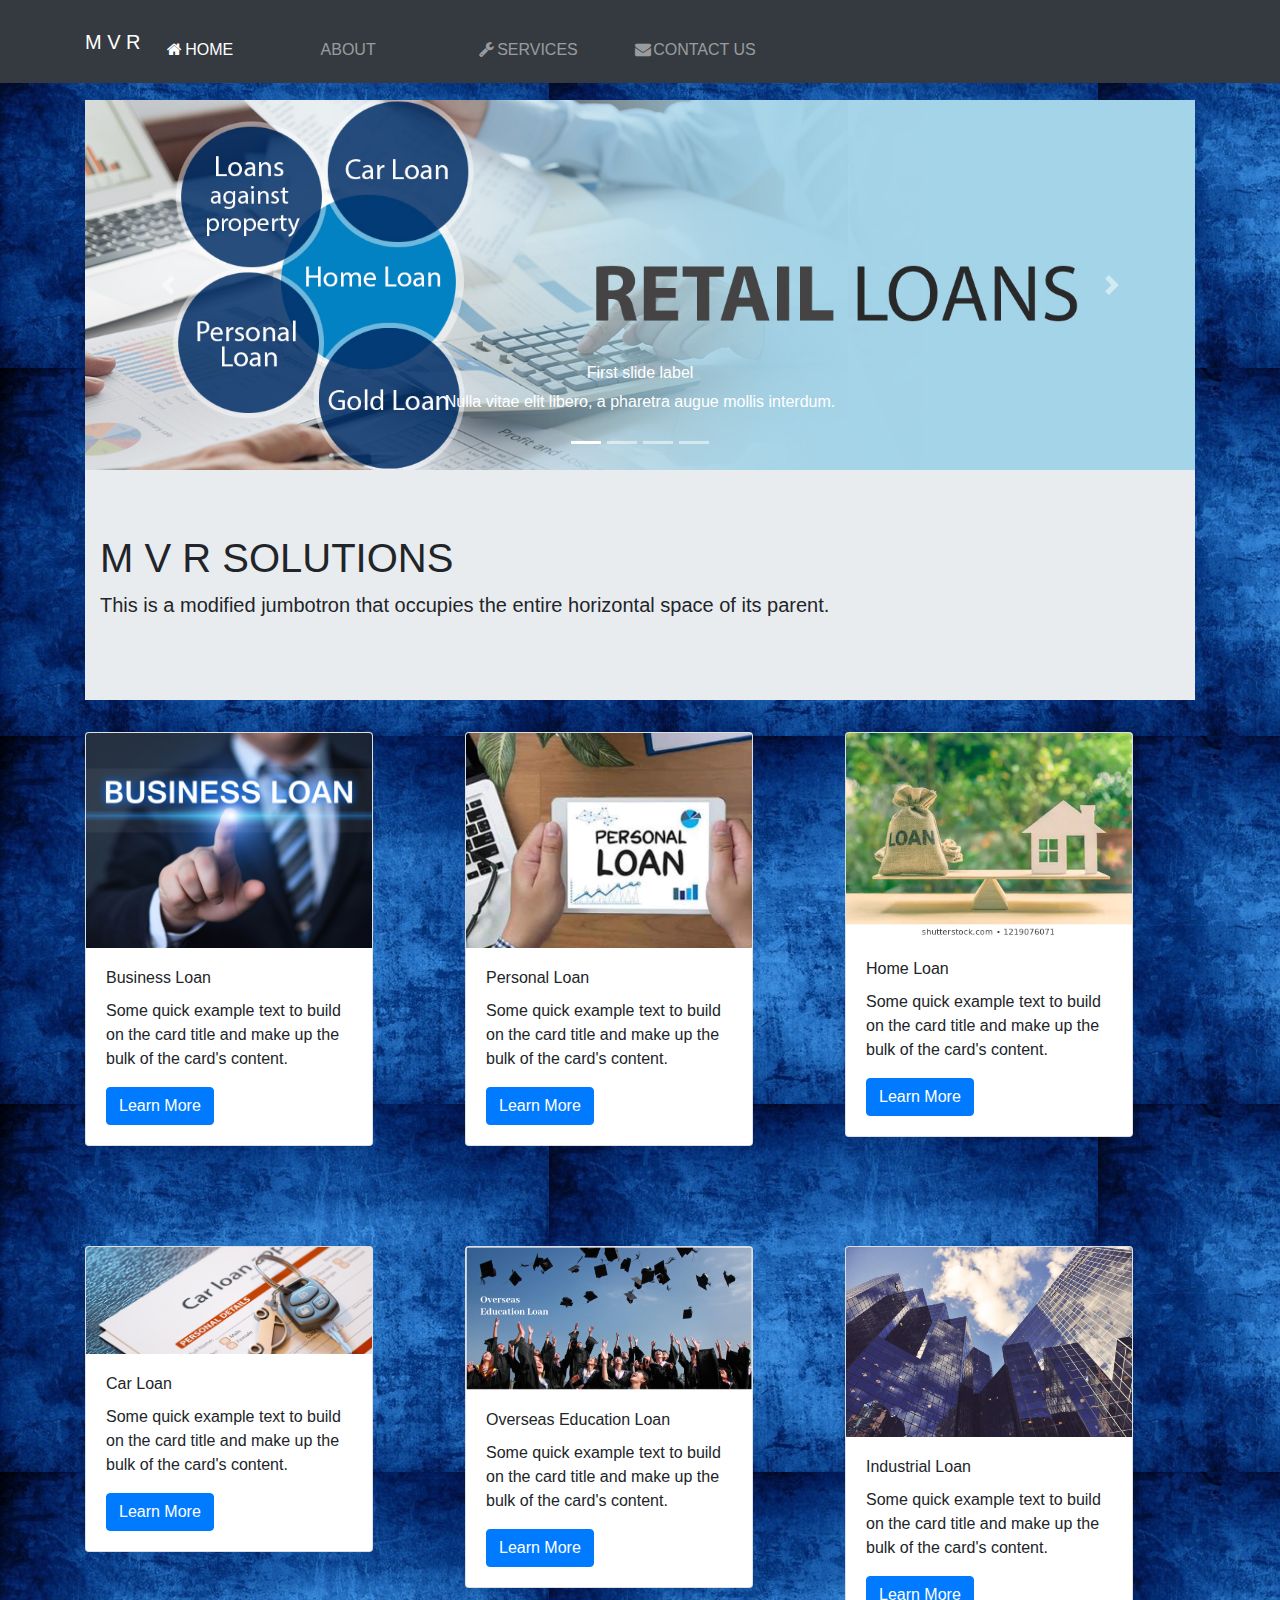
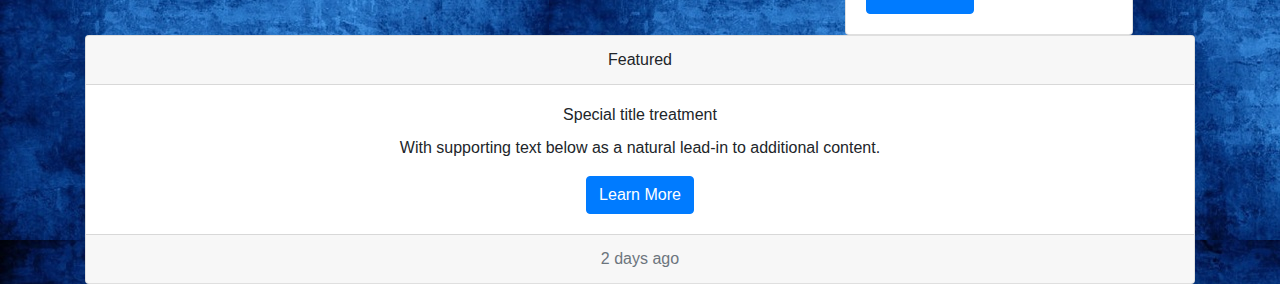
==== index.html @ 113c8295 "v2" ====
<!doctype html>
<html lang="en">
  <head>
    <!-- Required meta tags -->
    <meta charset="utf-8">
    <meta name="viewport" content="width=device-width, initial-scale=1, shrink-to-fit=no">

    <!-- Bootstrap CSS -->
    <link rel="stylesheet" type="text/css" href="./css/bootstrap.min.css">
    <link rel="stylesheet" href="https://cdnjs.cloudflare.com/ajax/libs/font-awesome/4.7.0/css/font-awesome.min.css">
    
    <title>::LOANS::</title>
    <style>
      body {
        padding-top: 100px;
        background-image: url(./images/background.jpg);
      
      }
      .n1 {
        padding-right: 70px;
        padding-left: 70px;
      }
    </style>
  </head>
  <body>
    <!-- Navigation bar code-->
    <nav class="navbar fixed-top navbar-expand-lg navbar-dark bg-dark">
      <div class="container">
        <a class="navbar-brand" href="index.html">M V R</a></a>
        <button class="navbar-toggler" type="button" data-toggle="collapse" data-target="#navbarSupportedContent" aria-controls="navbarSupportedContent" aria-expanded="false" aria-label="Toggle navigation">
          <span class="navbar-toggler-icon"></span>
        </button>
      
        <div class="collapse navbar-collapse" id="navbarSupportedContent">
          <ul class="navbar-nav mr-auto">
            <li class="nav-item active">
              <a class="nav-link n1" href="index.html"><span class="n1"></span><h6><i class="fa fa-fw fa-home"></i>HOME</h6></a>
            </li>
            <li class="nav-item">
              <a class="nav-link n1" href="./pages/about.html"><span class="n1"></span><h6>ABOUT</h6> </a>
            </li>
                <li class="nav-item dropdown">
              <a class="nav-link" href="#" id="navbarDropdown" role="button" data-toggle="dropdown" aria-haspopup="true" aria-expanded="false">
                <span class="n1"></span><h6> <i class="fa fa-fw fa-wrench"></i>SERVICES</h6>
              </a>
              <div class="dropdown-menu" aria-labelledby="navbarDropdown">
                <a class="dropdown-item" href="./pages/home.html">HOME LOANS</a>
                <a class="dropdown-item" href="./pages/mortigage.html">MORTGAGE LOANS</a>
                <a class="dropdown-item" href="./pages/car.html">CAR LOANS</a>
                <a class="dropdown-item" href="./pages/overseas.html">OVERSEAS EDUCATION LOANS</a>
                <a class="dropdown-item" href="./pages/business.html">BUSINESS LOANS</a>
                <a class="dropdown-item" href="./pages/personal.html">PERSONAL LOANS</a>
                <a class="dropdown-item" href="./pages/industry.html">INDUSTRIAL FINANCE</a>
                <div class="dropdown-divider"></div>
                </div>
                
            </li>
            <li class="nav-item">
                <a class="nav-link n1" href="./pages/contact.html"><span class="n1"></span><h6><i class="fa fa-fw fa-envelope"></i>CONTACT US</h6></a>
              </li>
            <!-- <li class="nav-item">
              <a class="nav-link disabled" href="#">Disabled</a>
            </li> -->
          </ul>
          <!--<ul class="navbar-nav" hidden>
            <li class="nav-item">
                <a class="nav-link" href="#">Login </a>
              </li>
              <li class="nav-item">
                  <a class="nav-link" href="#">Register </a>
                </li>
          </ul> -->
        </div>
       </div>
      </nav>
      <!-- Page Body-->
      <div class="container">
        <div class="row">
          <div class="col-lg-12">
            <div id="carouselExampleCaptions" class="carousel slide" data-ride="carousel">
              <ol class="carousel-indicators">
                <li data-target="#carouselExampleCaptions" data-slide-to="0" class="active"></li>
                <li data-target="#carouselExampleCaptions" data-slide-to="1"></li>
                <li data-target="#carouselExampleCaptions" data-slide-to="2"></li>
                <li data-target="#carouselExampleCaptions" data-slide-to="3"></li>
              </ol>
              <div class="carousel-inner">
                <div class="carousel-item active">
                  <img src="./images/7.jpg" class="d-block w-100 h-20" alt="...">
                  <div class="carousel-caption d-none d-md-block">
                    <h6>First slide label</h6>
                    <p>Nulla vitae elit libero, a pharetra augue mollis interdum.</p>
                  </div>
                </div>
                <div class="carousel-item">
                  <img src="./images/4.jpg" class="d-block w-100 h-20" alt="...">
                  <div class="carousel-caption d-none d-md-block">
                    <h6>Second slide label</h6>
                    <p>Lorem ipsum dolor sit amet, consectetur adipiscing elit.</p>
                  </div>
                </div>
                <div class="carousel-item">
                  <img src="./images/6.jpg" class="d-block w-100 h-20" alt="...">
                  <div class="carousel-caption d-none d-md-block">
                    <h6>Third slide label</h6>
                    <p>Praesent commodo cursus magna, vel scelerisque nisl consectetur.</p>
                  </div>
                </div>
                <div class="carousel-item">
                  <img src="./images/5.jpg" class="d-block w-100 h-20" alt="...">
                  <div class="carousel-caption d-none d-md-block">
                    <h6>Fourth slide label</h6>
                    <p>Praesent commodo cursus magna, vel scelerisque nisl consectetur.</p>
                  </div>
                </div>
              </div>
              <a class="carousel-control-prev" href="#carouselExampleCaptions" role="button" data-slide="prev">
                <span class="carousel-control-prev-icon" aria-hidden="true"></span>
                <span class="sr-only">Previous</span>
              </a>
              <a class="carousel-control-next" href="#carouselExampleCaptions" role="button" data-slide="next">
                <span class="carousel-control-next-icon" aria-hidden="true"></span>
                <span class="sr-only">Next</span>
              </a>
            </div>
          </div>
        </div>
          <div class="row">
            <div class="col-lg-12 col-sm-12">
              <div class="jumbotron jumbotron-fluid">
                <div class="container">
                  <h1 class="display-5">M V R SOLUTIONS</h1>
                  <p class="lead">This is a modified jumbotron that occupies the entire horizontal space of its parent.</p>
                </div>
              </div>
            </div>
          </div>
          <div class="row" style="padding-bottom: 100px;">
            <div class="col-lg-4 col-sm-1">
              <div class="card" style="width: 18rem;">
                <div class="thumbnail">
                <img src="./images/business-loan.jpg" class="card-img-top" alt="">
              </div>
                <div class="card-body">
                  <h6 class="card-title">Business Loan</h6>
                  <p class="card-text">Some quick example text to build on the card title and make up the bulk of the card's content.</p>
                  <a href="./pages/business.html" class="btn btn-primary">Learn More</a>
                </div>
              </div>
            </div>
            <div class="col-lg-4 col-sm-1">
              <div class="card" style="width: 18rem;">
                <div class="thumbnail">
                <img src="./images/personal-loans.jpg" class="card-img-top" alt="">
              </div>
                <div class="card-body">
                  <h6 class="card-title">Personal Loan</h6>
                  <p class="card-text">Some quick example text to build on the card title and make up the bulk of the card's content.</p>
                  <a href="./pages/personal.html" class="btn btn-primary">Learn More</a>
                </div>
              </div>
            </div>
            <div class="col-lg-4 col-sm-1">
              <div class="card" style="width: 18rem;">
                <div class="thumbnail">
                <img src="./images/home-loan.jpg" class="card-img-top" alt="">
              </div>
                <div class="card-body">
                  <h6 class="card-title">Home Loan</h6>
                  <p class="card-text">Some quick example text to build on the card title and make up the bulk of the card's content.</p>
                  <a href="./pages/home.html" class="btn btn-primary">Learn More</a>
                </div>
              </div>
            </div>
          </div>
          <div class="row">
            <div class="col-lg-4 col-sm-2">
              <div class="card" style="width: 18rem;">
                <div class="thumbnail">
                  <img src="./images/car.jpg" class="card-img-top" alt="">
                </div>
                <div class="card-body">
                  <h6 class="card-title">Car Loan</h6>
                  <p class="card-text">Some quick example text to build on the card title and make up the bulk of the card's content.</p>
                  <a href="./pages/car.html" class="btn btn-primary">Learn More</a>
                </div>
              </div>
            </div>
            <div class="col-lg-4 col-sm-1">
              <div class="card" style="width: 18rem;">
                <div class="thumbnail">
                  <img src="./images/Overseas-Education-Loan.jpg" class="card-img-top" alt="">
                </div>
                <div class="card-body">
                  <h6 class="card-title">Overseas Education Loan</h6>
                  <p class="card-text">Some quick example text to build on the card title and make up the bulk of the card's content.</p>
                  <a href="./pages/overseas.html" class="btn btn-primary">Learn More</a>
                </div>
              </div>
            </div>
            <div class="col-lg-4 col-sm-1">
              <div class="card" style="width: 18rem;">
                <div class="thumbnail">
                  <img src="./images/industry.jpg" class="card-img-top" alt="">
                </div>
                <div class="card-body">
                  <h6 class="card-title">Industrial Loan</h6>
                  <p class="card-text">Some quick example text to build on the card title and make up the bulk of the card's content.</p>
                  <a href="./pages/industry.html" class="btn btn-primary">Learn More</a>
                </div>
              </div>
            </div>
          </div>
          <div class="row">
            <div class="col-lg-12">
              <div class="card text-center">
                <div class="card-header">
                  Featured
                </div>
                <div class="card-body">
                  <h6 class="card-title">Special title treatment</h6>
                  <p class="card-text">With supporting text below as a natural lead-in to additional content.</p>
                  <a href="#" class="btn btn-primary">Learn More</a>
                </div>
                <div class="card-footer text-muted">
                  2 days ago
                </div>
              </div>
            </div>
          </div>
      </div>

      <!-- Optional JavaScript -->
    <!-- jQuery first, then Popper.js, then Bootstrap JS -->
    <script src="https://code.jquery.com/jquery-3.4.1.slim.min.js" integrity="sha384-J6qa4849blE2+poT4WnyKhv5vZF5SrPo0iEjwBvKU7imGFAV0wwj1yYfoRSJoZ+n" crossorigin="anonymous"></script>
<script src="https://cdn.jsdelivr.net/npm/popper.js@1.16.0/dist/umd/popper.min.js" integrity="sha384-Q6E9RHvbIyZFJoft+2mJbHaEWldlvI9IOYy5n3zV9zzTtmI3UksdQRVvoxMfooAo" crossorigin="anonymous"></script>
<script type="text/javascript" src="./js/bootstrap.min.js"></script>
  </body>
</html>
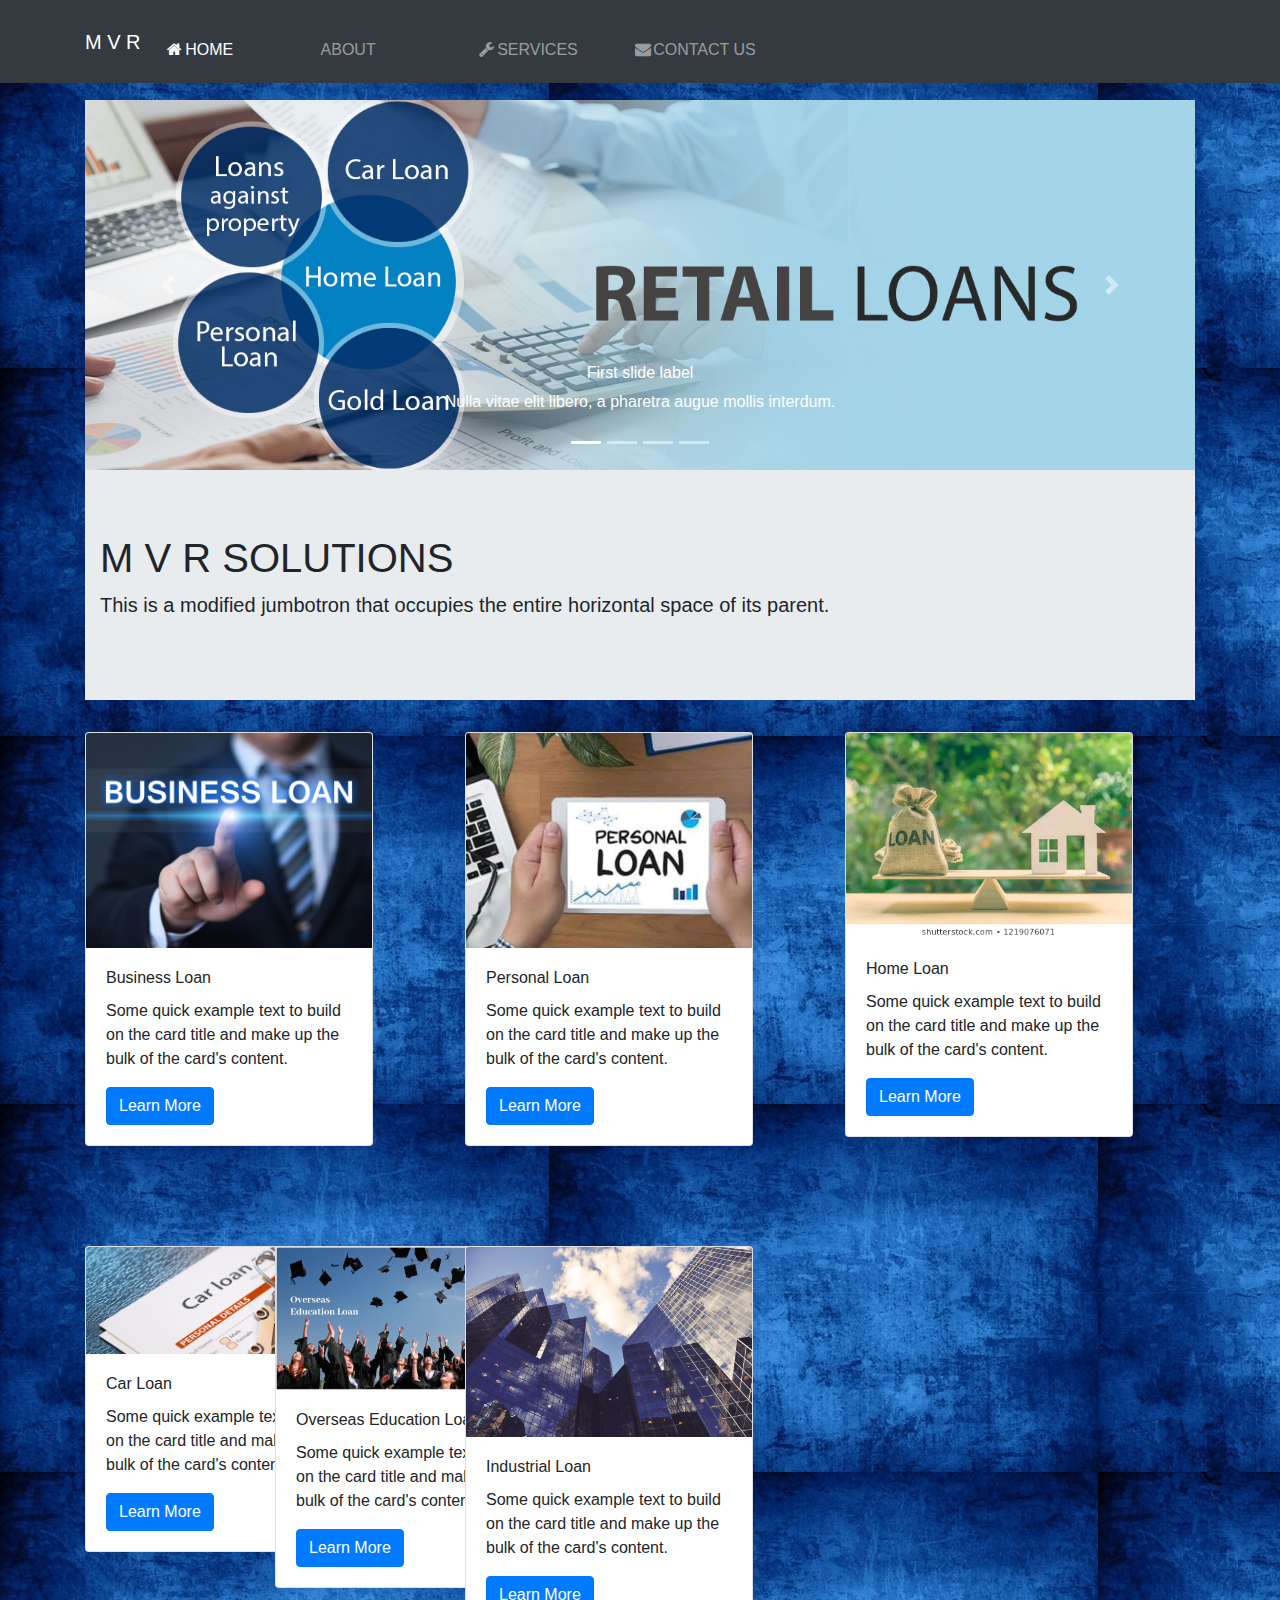
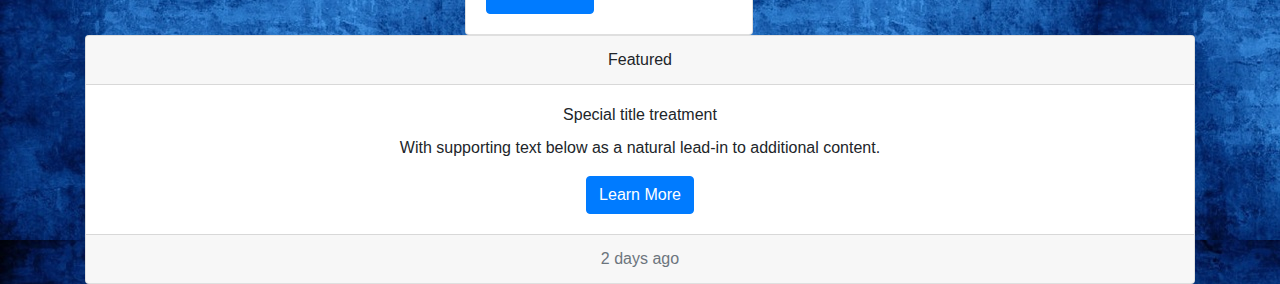
==== commit 2395f5aa: "v2" ====
--- a/index.html
+++ b/index.html
@@ -174,7 +174,7 @@
             </div>
           </div>
           <div class="row">
-            <div class="col-lg-4 col-sm-2">
+            <div class="col-lg-2 col-sm-2">
               <div class="card" style="width: 18rem;">
                 <div class="thumbnail">
                   <img src="./images/car.jpg" class="card-img-top" alt="">
@@ -186,7 +186,7 @@
                 </div>
               </div>
             </div>
-            <div class="col-lg-4 col-sm-1">
+            <div class="col-lg-2 col-sm-2">
               <div class="card" style="width: 18rem;">
                 <div class="thumbnail">
                   <img src="./images/Overseas-Education-Loan.jpg" class="card-img-top" alt="">
@@ -198,7 +198,7 @@
                 </div>
               </div>
             </div>
-            <div class="col-lg-4 col-sm-1">
+            <div class="col-lg-2 col-sm-2">
               <div class="card" style="width: 18rem;">
                 <div class="thumbnail">
                   <img src="./images/industry.jpg" class="card-img-top" alt="">
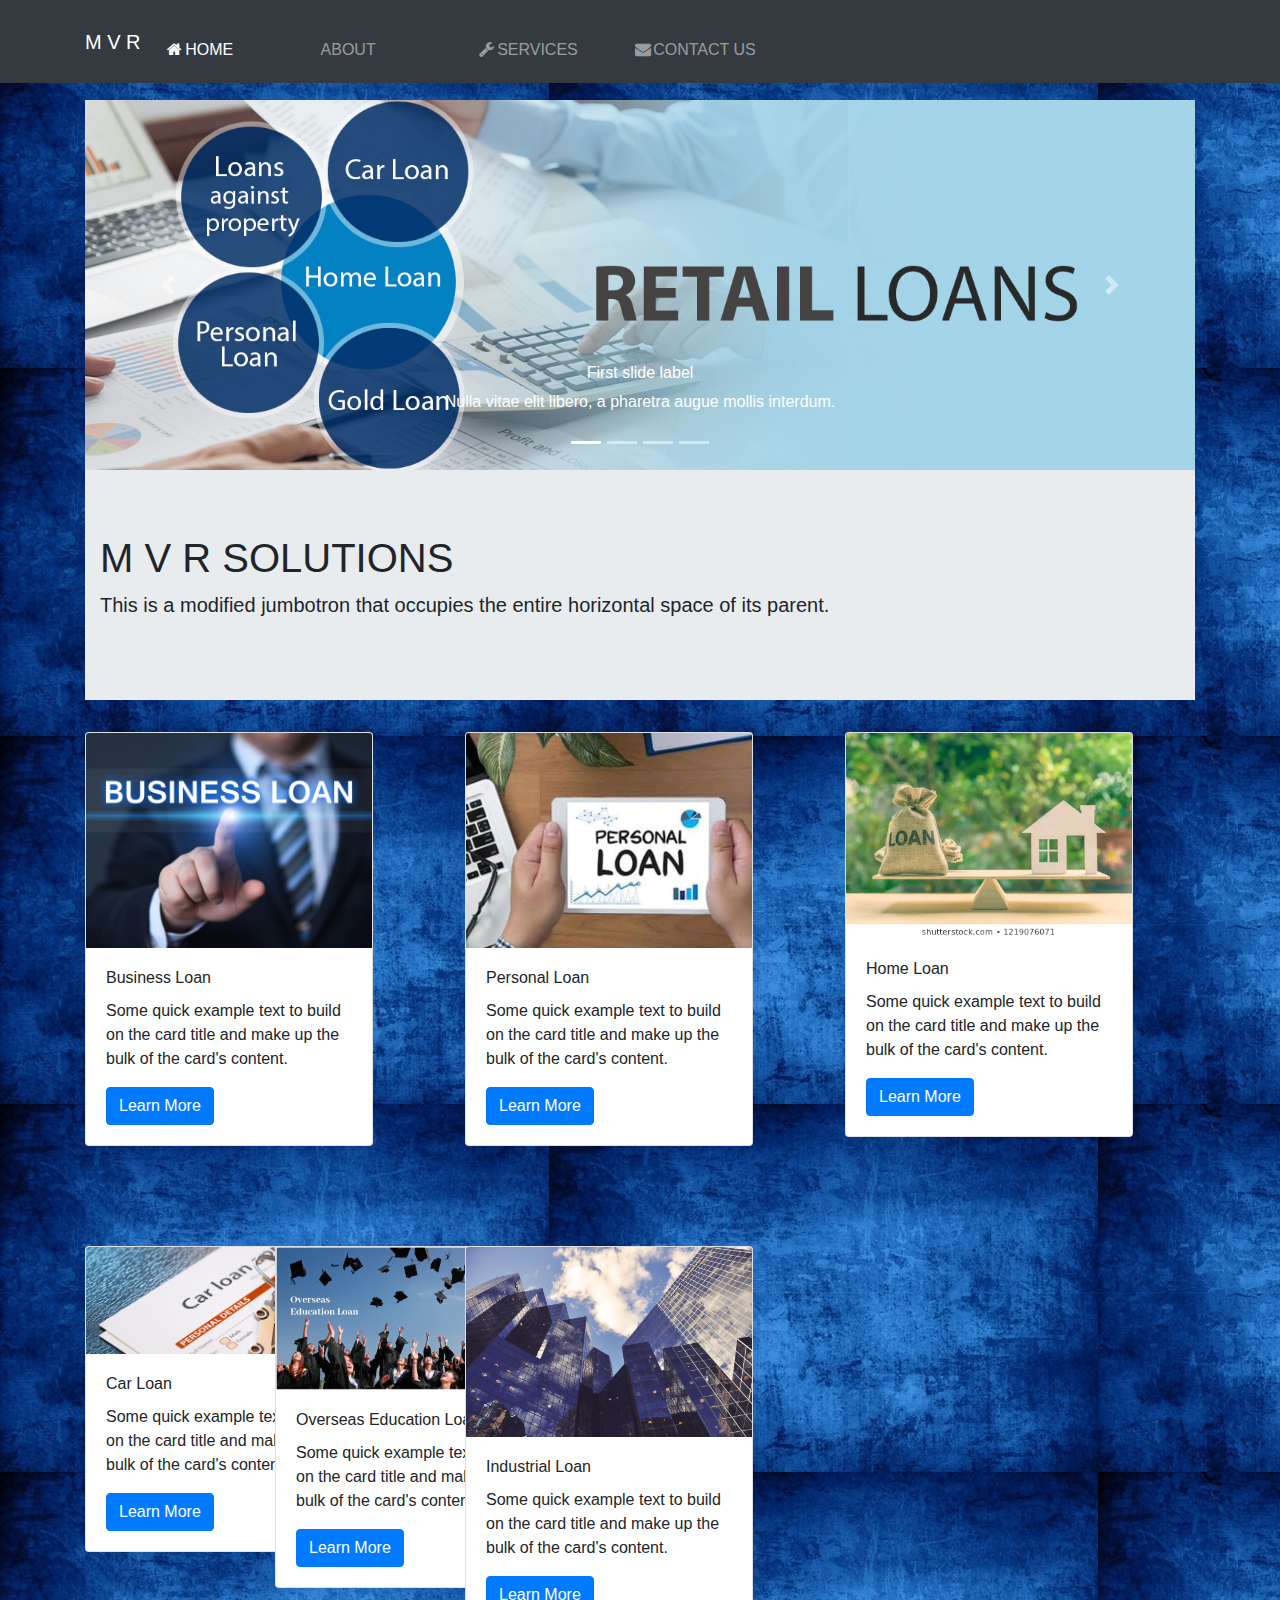
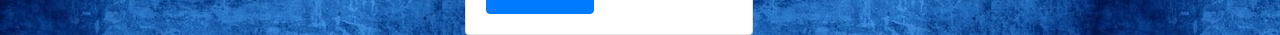
==== commit 7b1b193e: "v2" ====
--- a/index.html
+++ b/index.html
@@ -211,23 +211,7 @@
               </div>
             </div>
           </div>
-          <div class="row">
-            <div class="col-lg-12">
-              <div class="card text-center">
-                <div class="card-header">
-                  Featured
-                </div>
-                <div class="card-body">
-                  <h6 class="card-title">Special title treatment</h6>
-                  <p class="card-text">With supporting text below as a natural lead-in to additional content.</p>
-                  <a href="#" class="btn btn-primary">Learn More</a>
-                </div>
-                <div class="card-footer text-muted">
-                  2 days ago
-                </div>
-              </div>
-            </div>
-          </div>
+          
       </div>
 
       <!-- Optional JavaScript -->
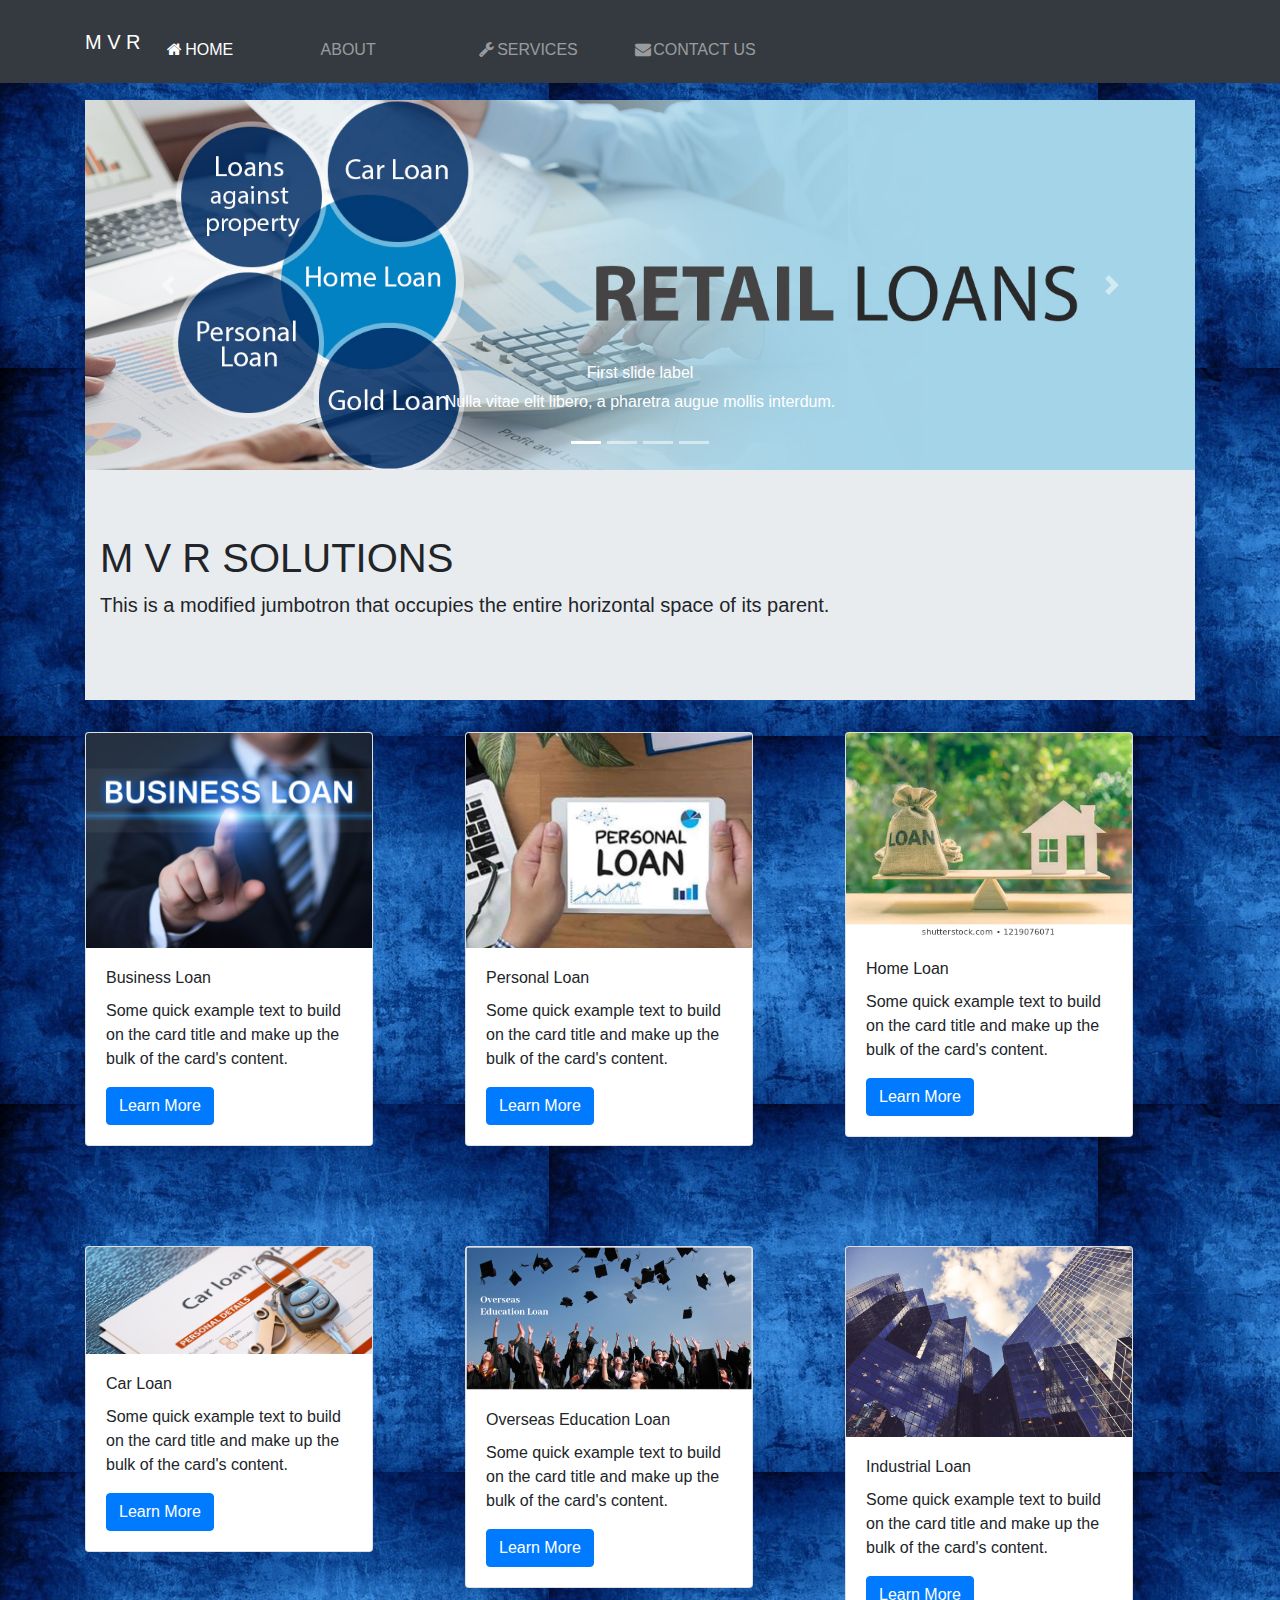
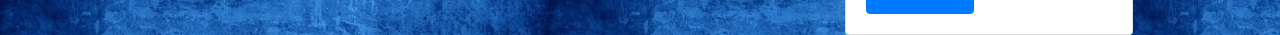
==== commit a4ada6cb: "v2" ====
--- a/index.html
+++ b/index.html
@@ -136,7 +136,7 @@
             </div>
           </div>
           <div class="row" style="padding-bottom: 100px;">
-            <div class="col-lg-4 col-sm-1">
+            <div class="col-lg-4 col-4">
               <div class="card" style="width: 18rem;">
                 <div class="thumbnail">
                 <img src="./images/business-loan.jpg" class="card-img-top" alt="">
@@ -148,7 +148,7 @@
                 </div>
               </div>
             </div>
-            <div class="col-lg-4 col-sm-1">
+            <div class="col-lg-4 col-4">
               <div class="card" style="width: 18rem;">
                 <div class="thumbnail">
                 <img src="./images/personal-loans.jpg" class="card-img-top" alt="">
@@ -160,7 +160,7 @@
                 </div>
               </div>
             </div>
-            <div class="col-lg-4 col-sm-1">
+            <div class="col-lg-4 col-4">
               <div class="card" style="width: 18rem;">
                 <div class="thumbnail">
                 <img src="./images/home-loan.jpg" class="card-img-top" alt="">
@@ -174,7 +174,7 @@
             </div>
           </div>
           <div class="row">
-            <div class="col-lg-2 col-sm-2">
+            <div class="col-lg-4 col-4">
               <div class="card" style="width: 18rem;">
                 <div class="thumbnail">
                   <img src="./images/car.jpg" class="card-img-top" alt="">
@@ -186,7 +186,7 @@
                 </div>
               </div>
             </div>
-            <div class="col-lg-2 col-sm-2">
+            <div class="col-lg-4 col-4">
               <div class="card" style="width: 18rem;">
                 <div class="thumbnail">
                   <img src="./images/Overseas-Education-Loan.jpg" class="card-img-top" alt="">
@@ -198,7 +198,7 @@
                 </div>
               </div>
             </div>
-            <div class="col-lg-2 col-sm-2">
+            <div class="col-lg-4 col-4">
               <div class="card" style="width: 18rem;">
                 <div class="thumbnail">
                   <img src="./images/industry.jpg" class="card-img-top" alt="">
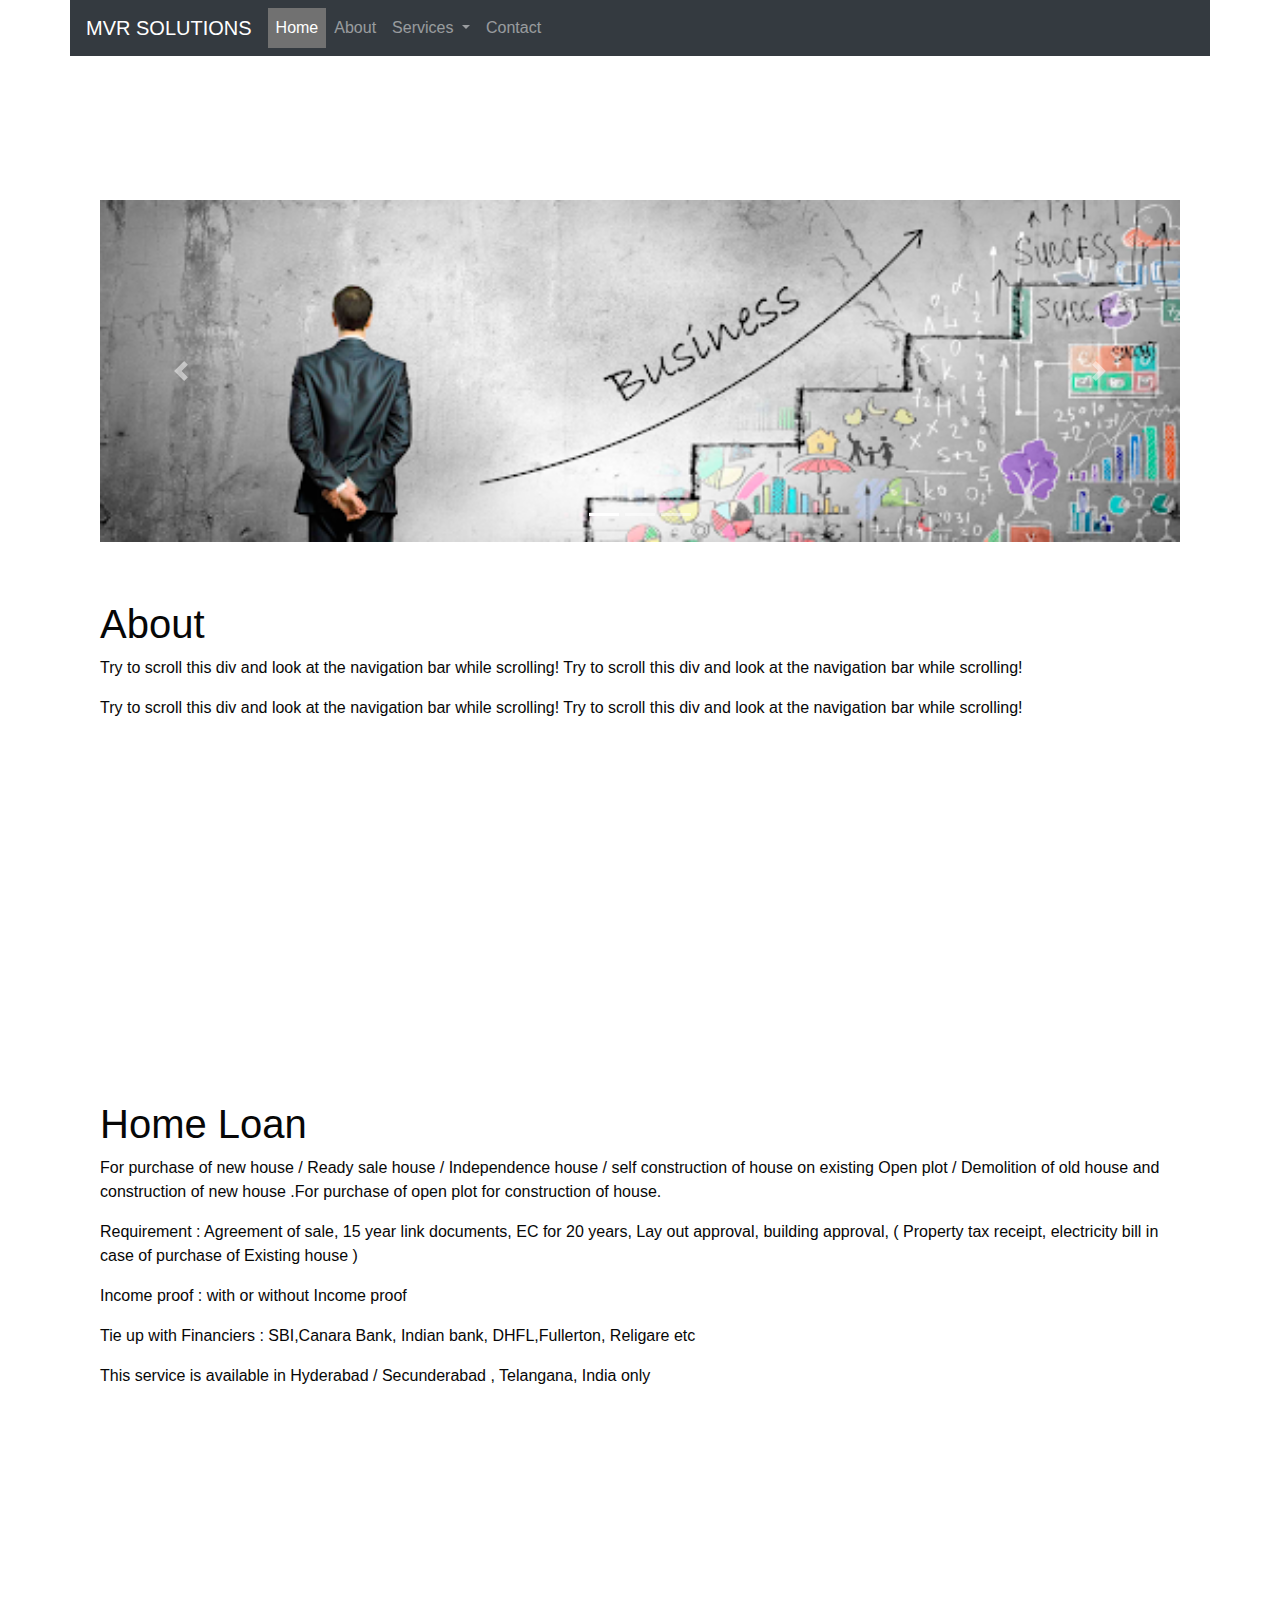
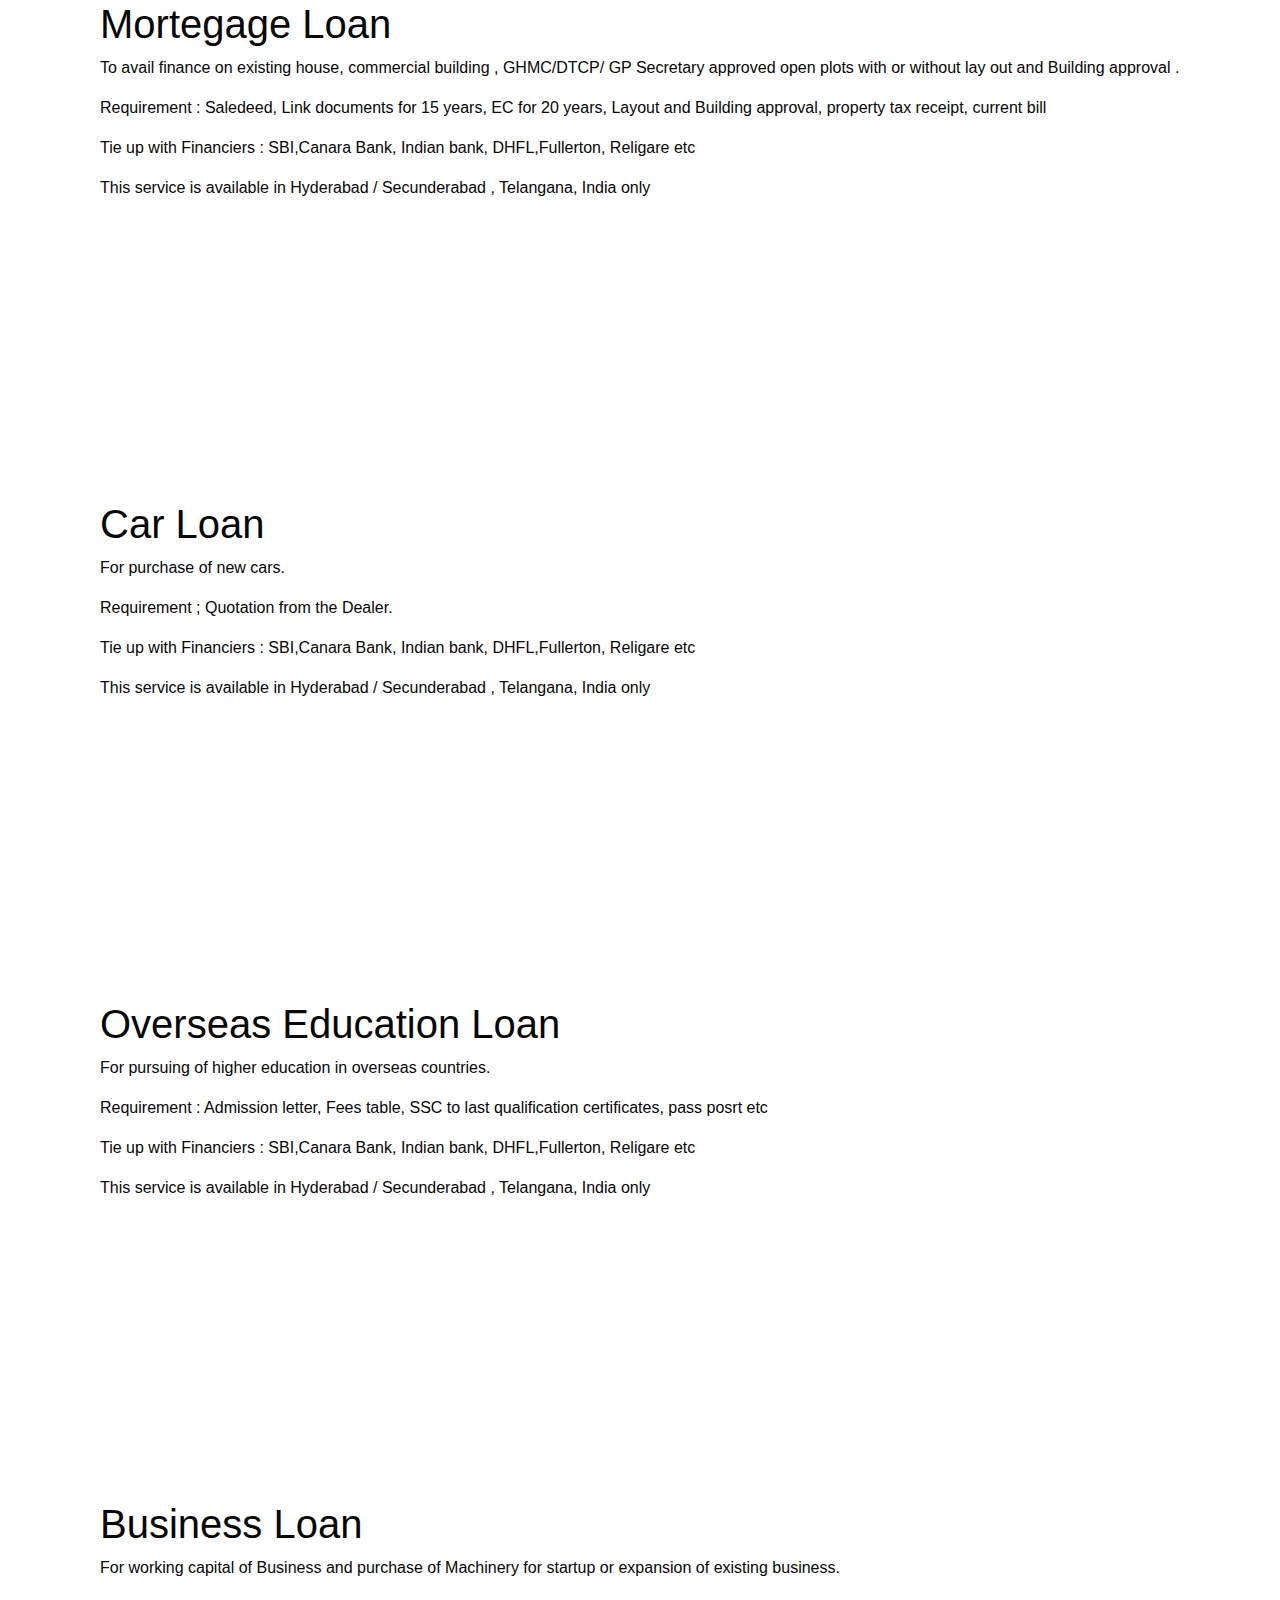
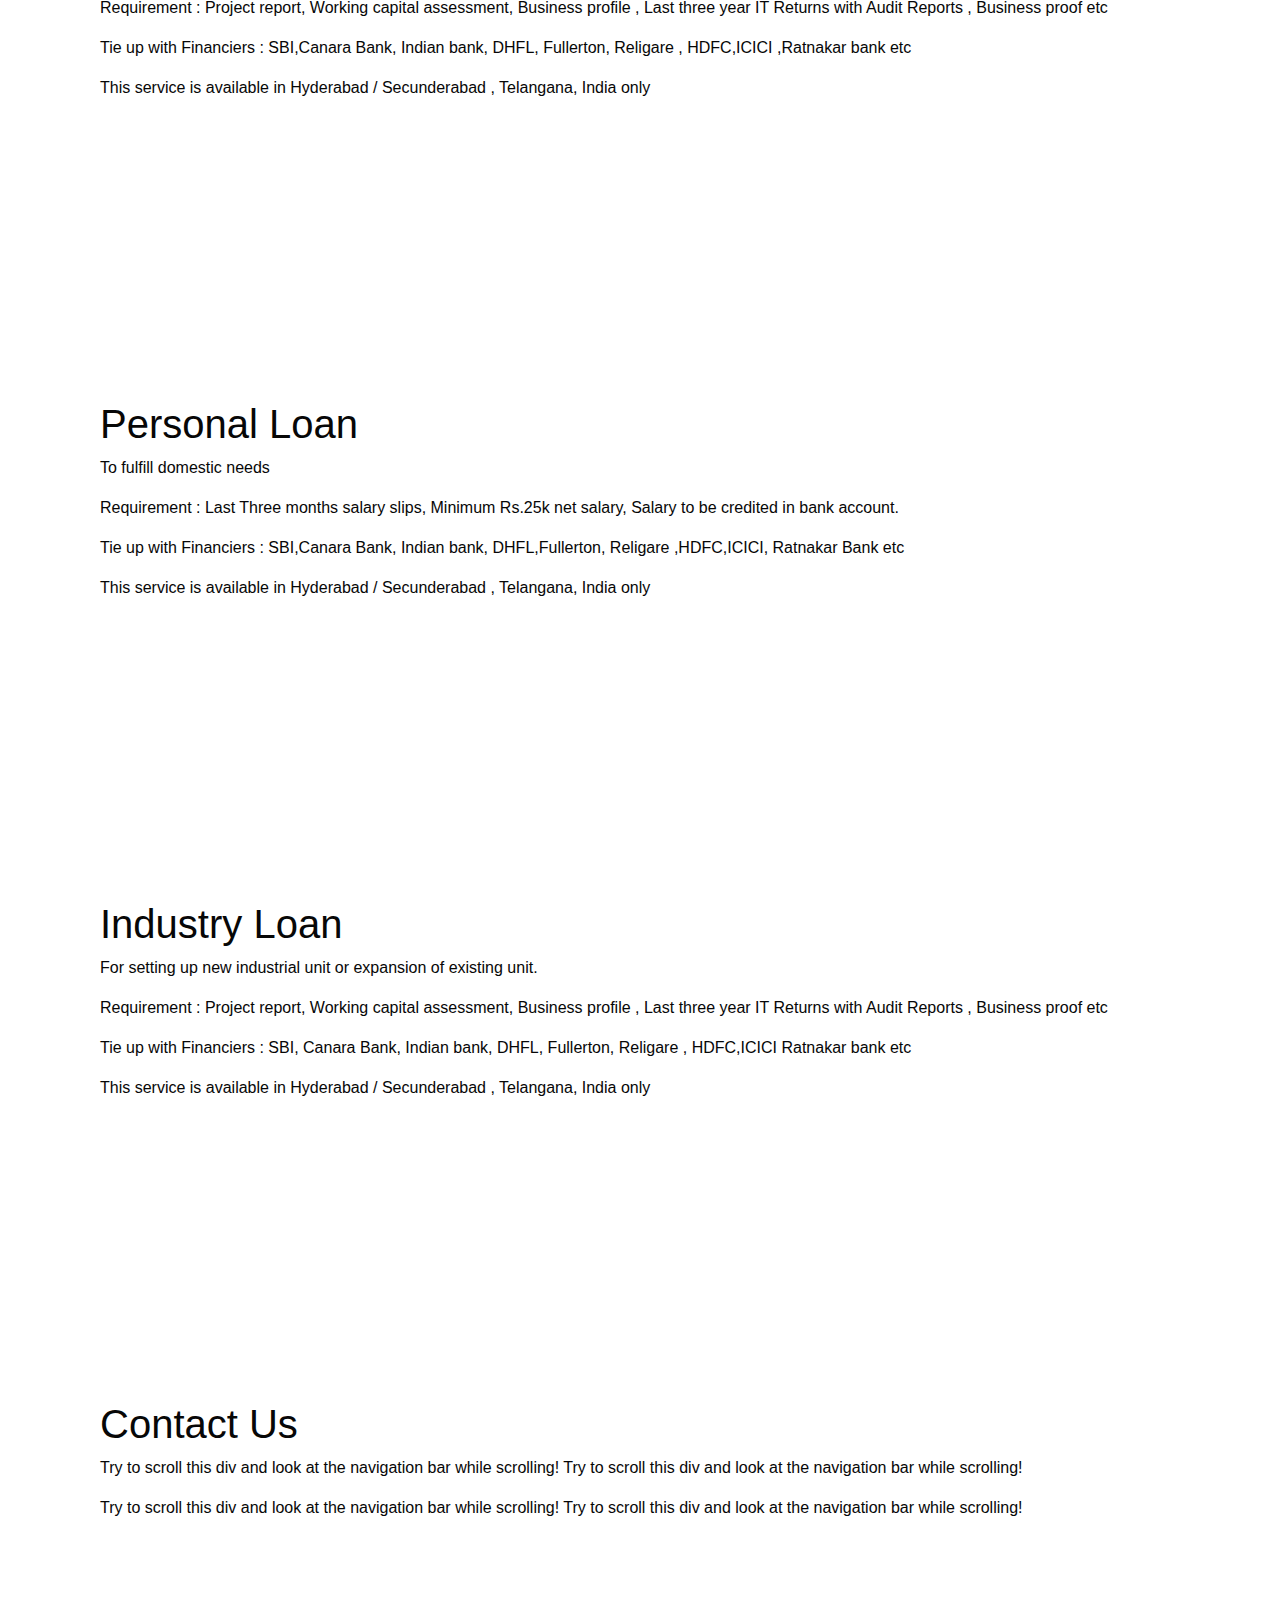
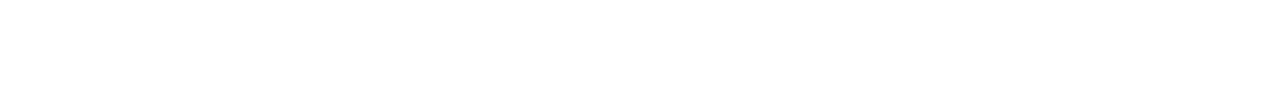
==== commit 134637fc: "v3" ====
--- a/index.html
+++ b/index.html
@@ -1,223 +1,165 @@
-<!doctype html>
-<html lang="en">
-  <head>
-    <!-- Required meta tags -->
-    <meta charset="utf-8">
-    <meta name="viewport" content="width=device-width, initial-scale=1, shrink-to-fit=no">
+<!DOCTYPE html>
+<html>
+<head>
+  <title>Bootstrap Example</title>
+  <meta charset="utf-8">
+  <meta name="viewport" content="width=device-width, initial-scale=1">
+  <link rel="stylesheet" href="./css/bootstrap.min.css">
+  <link rel="stylesheet" href="./css/slideshow.css">
+   <style>
+    html {
+  scroll-behavior: smooth;
+}
+  body {
+    position: relative; 
+    
+  }
+  #div0 {padding-top:200px;padding-bottom: 70px; padding-bottom: 70px; height:400px; color: rgb(7, 7, 7);}
+  #div1 {padding-top:200px;padding-bottom: 70px; height:500px;color: rgb(7, 7, 7); /*background-color: #1E88E5;*/}
+  #div2 {padding-top:200px;padding-bottom: 40px; height:500px;color: rgb(7, 7, 7); /*background-color: #673ab7;*/}
+  #div31 {padding-top:200px;padding-bottom: 70px; height:500px;color: rgb(7, 7, 7); /*background-color: #00bcd4;*/}
+  #div32 {padding-top:200px;padding-bottom: 70px; height:500px;color: rgb(7, 7, 7); /*background-color: #009688;*/}
+  #div33 {padding-top:200px;padding-bottom: 70px; height:500px;color: rgb(7, 7, 7); /*background-color: #009688;*/}
+  #div34 {padding-top:200px;padding-bottom: 70px; height:500px;color: rgb(7, 7, 7); /*background-color: #009688;*/}
+  #div35 {padding-top:200px;padding-bottom: 70px; height:500px;color: rgb(7, 7, 7); /*background-color: #009688;*/}
+  #div36 {padding-top:200px;padding-bottom: 70px; height:500px;color: rgb(7, 7, 7); /*background-color: #009688;*/}
+  #div37 {padding-top:200px;padding-bottom: 70px; height:500px;color: rgb(7, 7, 7); /*background-color: #009688;*/}
+  </style>
+</head>
+<body data-spy="scroll" data-target=".navbar" data-offset="50">
+<div class="col-"></div>
+  <nav class="navbar fixed-top navbar-expand-lg navbar-dark bg-dark container">
+    <a class="navbar-brand" href="#div0">MVR SOLUTIONS</a>
+    <button class="navbar-toggler" type="button" data-toggle="collapse" data-target="#navbarSupportedContent" aria-controls="navbarSupportedContent" aria-expanded="false" aria-label="Toggle navigation">
+      <span class="navbar-toggler-icon"></span>
+    </button>
+  
+    <div class="collapse navbar-collapse" id="navbarSupportedContent">
+      <ul class="navbar-nav mr-auto">
+        <li class="nav-item active">
+          <a class="nav-link" href="#div0">Home <span class="sr-only">(current)</span></a>
+        </li>
+        <li class="nav-item">
+          <a class="nav-link" href="#div1">About</a>
+        </li>
+        <li class="nav-item dropdown">
+          <a class="nav-link dropdown-toggle" href="#" id="navbarDropdown" role="button" data-toggle="dropdown" aria-haspopup="true" aria-expanded="false">
+            Services
+          </a>
+          <div class="dropdown-menu" aria-labelledby="navbarDropdown">
+            <a class="dropdown-item" href="#div31">Home Loan</a>
+            <a class="dropdown-item" href="#div32">Mortegage Loan</a>
+            <a class="dropdown-item" href="#div33">Car Loan</a>
+            <a class="dropdown-item" href="#div34">Overseas Education Loan</a>
+            <a class="dropdown-item" href="#div35">Business Loan</a>
+            <a class="dropdown-item" href="#div36">Personal Loan</a>
+            <a class="dropdown-item" href="#div37">Industry Loan</a>
+          </div>
+        </li>
+        <li class="nav-item">
+          <a class="nav-link" href="#div2">Contact</a>
+        </li>
+        
+      </ul>
+      
+    </div>
+  </nav>
+<div class="container">
+  <div id="div0" class="container-fluid">
+    <div id="carouselExampleIndicators" class="carousel slide" data-ride="carousel">
+      <ol class="carousel-indicators">
+        <li data-target="#carouselExampleIndicators" data-slide-to="0" class="active"></li>
+        <li data-target="#carouselExampleIndicators" data-slide-to="1"></li>
+        <li data-target="#carouselExampleIndicators" data-slide-to="2"></li>
+      </ol>
+      <div class="carousel-inner">
+        <div class="carousel-item active">
+          <img src="./images/5.jpg" class="d-block w-100" alt="...">
+        </div>
+        <div class="carousel-item">
+          <img src="./images/6.jpg" class="d-block w-100" alt="...">
+        </div>
+        <div class="carousel-item">
+          <img src="./images/4.jpg" class="d-block w-100" alt="...">
+        </div>
+      </div>
+      <a class="carousel-control-prev" href="#carouselExampleIndicators" role="button" data-slide="prev">
+        <span class="carousel-control-prev-icon" aria-hidden="true"></span>
+        <span class="sr-only">Previous</span>
+      </a>
+      <a class="carousel-control-next" href="#carouselExampleIndicators" role="button" data-slide="next">
+        <span class="carousel-control-next-icon" aria-hidden="true"></span>
+        <span class="sr-only">Next</span>
+      </a>
+    </div>      
+  </div>
+<div id="div1" class="container-fluid">
+  <h1>About</h1>
+  <p>Try to scroll this div and look at the navigation bar while scrolling! Try to scroll this div and look at the navigation bar while scrolling!</p>
+  <p>Try to scroll this div and look at the navigation bar while scrolling! Try to scroll this div and look at the navigation bar while scrolling!</p>
+</div>
+<div id="div31" class="container-fluid">
+  <h1>Home Loan</h1>
+  <p>For purchase of new house / Ready sale house / Independence house / self construction of house on existing Open plot  / Demolition of old house and construction of new house .For purchase of open plot for construction of house. </p>
+   <p>Requirement : Agreement of sale, 15 year link documents, EC for 20 years, Lay out approval, building approval,  ( Property tax receipt, electricity bill in case of purchase of Existing house )</p>  
+    <p> Income proof : with or without Income proof</p> 
+    <p> Tie up with Financiers : SBI,Canara Bank, Indian bank, DHFL,Fullerton, Religare etc</p> 
+    <p> This service is available in Hyderabad / Secunderabad , Telangana, India only </p>
+</div>
+<div id="div32" class="container-fluid">
+  <h1>Mortegage Loan</h1>
+  <p>To avail finance on existing house, commercial building , GHMC/DTCP/ GP Secretary approved open plots with or without  lay out and Building approval . </p>
+   <p>Requirement :  Saledeed, Link documents for 15 years, EC for 20 years, Layout and Building approval, property tax receipt, current bill </p>
+    <p>Tie up with Financiers : SBI,Canara Bank, Indian bank, DHFL,Fullerton, Religare etc </p>
+     <p>This service is available in Hyderabad / Secunderabad , Telangana, India only </p>
+</div>
+<div id="div33" class="container-fluid">
+  <h1>Car Loan</h1>
+  <p>For purchase of new cars.</p>  
+  <p>Requirement ; Quotation from the Dealer.</p> 
+   <p>Tie up with Financiers : SBI,Canara Bank, Indian bank, DHFL,Fullerton, Religare etc </p>
+<p>This service is available in Hyderabad / Secunderabad , Telangana, India only </p>
+  
+</div>
+<div id="div34" class="container-fluid">
+  <h1>Overseas Education Loan</h1>
+  <p>For pursuing of higher education in overseas countries.  </p>
+  <p>Requirement : Admission letter, Fees table, SSC to last qualification certificates, pass posrt etc </p>
+  <p>Tie up with Financiers : SBI,Canara Bank, Indian bank, DHFL,Fullerton, Religare etc </p>
+  <p>This service is available in Hyderabad / Secunderabad , Telangana, India only </p>
+</div>
+<div id="div35" class="container-fluid">
+  <h1>Business Loan</h1>
+ <p>For working capital of Business and purchase of Machinery for startup or expansion of existing business. </p>
+  <p>Requirement : Project report, Working capital assessment,  Business profile , Last three year IT Returns with Audit Reports , Business proof etc </p>
+   <p>Tie up with Financiers : SBI,Canara Bank, Indian bank, DHFL, Fullerton, Religare , HDFC,ICICI ,Ratnakar bank etc </p>
+    <p>This service is available in Hyderabad / Secunderabad , Telangana, India only </p>
+</div>
+<div id="div36" class="container-fluid">
+  <h1>Personal Loan</h1>
+  <p>To fulfill domestic needs </p>
+   <p>Requirement : Last Three months salary slips, Minimum Rs.25k net salary, Salary to be credited in bank account.  </p>
+   <p>Tie up with Financiers : SBI,Canara Bank, Indian bank, DHFL,Fullerton, Religare ,HDFC,ICICI, Ratnakar Bank etc </p>
+   <p>This service is available in Hyderabad / Secunderabad , Telangana, India only </p>
+</div>
+<div id="div37" class="container-fluid">
+  <h1>Industry Loan</h1>
+  <p>For setting up new industrial unit or expansion of existing unit.</p>
+<p>Requirement : Project report, Working capital assessment,  Business profile , Last three year IT Returns with Audit Reports , Business proof etc </p>
 
-    <!-- Bootstrap CSS -->
-    <link rel="stylesheet" type="text/css" href="./css/bootstrap.min.css">
-    <link rel="stylesheet" href="https://cdnjs.cloudflare.com/ajax/libs/font-awesome/4.7.0/css/font-awesome.min.css">
-    
-    <title>::LOANS::</title>
-    <style>
-      body {
-        padding-top: 100px;
-        background-image: url(./images/background.jpg);
-      
-      }
-      .n1 {
-        padding-right: 70px;
-        padding-left: 70px;
-      }
-    </style>
-  </head>
-  <body>
-    <!-- Navigation bar code-->
-    <nav class="navbar fixed-top navbar-expand-lg navbar-dark bg-dark">
-      <div class="container">
-        <a class="navbar-brand" href="index.html">M V R</a></a>
-        <button class="navbar-toggler" type="button" data-toggle="collapse" data-target="#navbarSupportedContent" aria-controls="navbarSupportedContent" aria-expanded="false" aria-label="Toggle navigation">
-          <span class="navbar-toggler-icon"></span>
-        </button>
-      
-        <div class="collapse navbar-collapse" id="navbarSupportedContent">
-          <ul class="navbar-nav mr-auto">
-            <li class="nav-item active">
-              <a class="nav-link n1" href="index.html"><span class="n1"></span><h6><i class="fa fa-fw fa-home"></i>HOME</h6></a>
-            </li>
-            <li class="nav-item">
-              <a class="nav-link n1" href="./pages/about.html"><span class="n1"></span><h6>ABOUT</h6> </a>
-            </li>
-                <li class="nav-item dropdown">
-              <a class="nav-link" href="#" id="navbarDropdown" role="button" data-toggle="dropdown" aria-haspopup="true" aria-expanded="false">
-                <span class="n1"></span><h6> <i class="fa fa-fw fa-wrench"></i>SERVICES</h6>
-              </a>
-              <div class="dropdown-menu" aria-labelledby="navbarDropdown">
-                <a class="dropdown-item" href="./pages/home.html">HOME LOANS</a>
-                <a class="dropdown-item" href="./pages/mortigage.html">MORTGAGE LOANS</a>
-                <a class="dropdown-item" href="./pages/car.html">CAR LOANS</a>
-                <a class="dropdown-item" href="./pages/overseas.html">OVERSEAS EDUCATION LOANS</a>
-                <a class="dropdown-item" href="./pages/business.html">BUSINESS LOANS</a>
-                <a class="dropdown-item" href="./pages/personal.html">PERSONAL LOANS</a>
-                <a class="dropdown-item" href="./pages/industry.html">INDUSTRIAL FINANCE</a>
-                <div class="dropdown-divider"></div>
-                </div>
-                
-            </li>
-            <li class="nav-item">
-                <a class="nav-link n1" href="./pages/contact.html"><span class="n1"></span><h6><i class="fa fa-fw fa-envelope"></i>CONTACT US</h6></a>
-              </li>
-            <!-- <li class="nav-item">
-              <a class="nav-link disabled" href="#">Disabled</a>
-            </li> -->
-          </ul>
-          <!--<ul class="navbar-nav" hidden>
-            <li class="nav-item">
-                <a class="nav-link" href="#">Login </a>
-              </li>
-              <li class="nav-item">
-                  <a class="nav-link" href="#">Register </a>
-                </li>
-          </ul> -->
-        </div>
-       </div>
-      </nav>
-      <!-- Page Body-->
-      <div class="container">
-        <div class="row">
-          <div class="col-lg-12">
-            <div id="carouselExampleCaptions" class="carousel slide" data-ride="carousel">
-              <ol class="carousel-indicators">
-                <li data-target="#carouselExampleCaptions" data-slide-to="0" class="active"></li>
-                <li data-target="#carouselExampleCaptions" data-slide-to="1"></li>
-                <li data-target="#carouselExampleCaptions" data-slide-to="2"></li>
-                <li data-target="#carouselExampleCaptions" data-slide-to="3"></li>
-              </ol>
-              <div class="carousel-inner">
-                <div class="carousel-item active">
-                  <img src="./images/7.jpg" class="d-block w-100 h-20" alt="...">
-                  <div class="carousel-caption d-none d-md-block">
-                    <h6>First slide label</h6>
-                    <p>Nulla vitae elit libero, a pharetra augue mollis interdum.</p>
-                  </div>
-                </div>
-                <div class="carousel-item">
-                  <img src="./images/4.jpg" class="d-block w-100 h-20" alt="...">
-                  <div class="carousel-caption d-none d-md-block">
-                    <h6>Second slide label</h6>
-                    <p>Lorem ipsum dolor sit amet, consectetur adipiscing elit.</p>
-                  </div>
-                </div>
-                <div class="carousel-item">
-                  <img src="./images/6.jpg" class="d-block w-100 h-20" alt="...">
-                  <div class="carousel-caption d-none d-md-block">
-                    <h6>Third slide label</h6>
-                    <p>Praesent commodo cursus magna, vel scelerisque nisl consectetur.</p>
-                  </div>
-                </div>
-                <div class="carousel-item">
-                  <img src="./images/5.jpg" class="d-block w-100 h-20" alt="...">
-                  <div class="carousel-caption d-none d-md-block">
-                    <h6>Fourth slide label</h6>
-                    <p>Praesent commodo cursus magna, vel scelerisque nisl consectetur.</p>
-                  </div>
-                </div>
-              </div>
-              <a class="carousel-control-prev" href="#carouselExampleCaptions" role="button" data-slide="prev">
-                <span class="carousel-control-prev-icon" aria-hidden="true"></span>
-                <span class="sr-only">Previous</span>
-              </a>
-              <a class="carousel-control-next" href="#carouselExampleCaptions" role="button" data-slide="next">
-                <span class="carousel-control-next-icon" aria-hidden="true"></span>
-                <span class="sr-only">Next</span>
-              </a>
-            </div>
-          </div>
-        </div>
-          <div class="row">
-            <div class="col-lg-12 col-sm-12">
-              <div class="jumbotron jumbotron-fluid">
-                <div class="container">
-                  <h1 class="display-5">M V R SOLUTIONS</h1>
-                  <p class="lead">This is a modified jumbotron that occupies the entire horizontal space of its parent.</p>
-                </div>
-              </div>
-            </div>
-          </div>
-          <div class="row" style="padding-bottom: 100px;">
-            <div class="col-lg-4 col-4">
-              <div class="card" style="width: 18rem;">
-                <div class="thumbnail">
-                <img src="./images/business-loan.jpg" class="card-img-top" alt="">
-              </div>
-                <div class="card-body">
-                  <h6 class="card-title">Business Loan</h6>
-                  <p class="card-text">Some quick example text to build on the card title and make up the bulk of the card's content.</p>
-                  <a href="./pages/business.html" class="btn btn-primary">Learn More</a>
-                </div>
-              </div>
-            </div>
-            <div class="col-lg-4 col-4">
-              <div class="card" style="width: 18rem;">
-                <div class="thumbnail">
-                <img src="./images/personal-loans.jpg" class="card-img-top" alt="">
-              </div>
-                <div class="card-body">
-                  <h6 class="card-title">Personal Loan</h6>
-                  <p class="card-text">Some quick example text to build on the card title and make up the bulk of the card's content.</p>
-                  <a href="./pages/personal.html" class="btn btn-primary">Learn More</a>
-                </div>
-              </div>
-            </div>
-            <div class="col-lg-4 col-4">
-              <div class="card" style="width: 18rem;">
-                <div class="thumbnail">
-                <img src="./images/home-loan.jpg" class="card-img-top" alt="">
-              </div>
-                <div class="card-body">
-                  <h6 class="card-title">Home Loan</h6>
-                  <p class="card-text">Some quick example text to build on the card title and make up the bulk of the card's content.</p>
-                  <a href="./pages/home.html" class="btn btn-primary">Learn More</a>
-                </div>
-              </div>
-            </div>
-          </div>
-          <div class="row">
-            <div class="col-lg-4 col-4">
-              <div class="card" style="width: 18rem;">
-                <div class="thumbnail">
-                  <img src="./images/car.jpg" class="card-img-top" alt="">
-                </div>
-                <div class="card-body">
-                  <h6 class="card-title">Car Loan</h6>
-                  <p class="card-text">Some quick example text to build on the card title and make up the bulk of the card's content.</p>
-                  <a href="./pages/car.html" class="btn btn-primary">Learn More</a>
-                </div>
-              </div>
-            </div>
-            <div class="col-lg-4 col-4">
-              <div class="card" style="width: 18rem;">
-                <div class="thumbnail">
-                  <img src="./images/Overseas-Education-Loan.jpg" class="card-img-top" alt="">
-                </div>
-                <div class="card-body">
-                  <h6 class="card-title">Overseas Education Loan</h6>
-                  <p class="card-text">Some quick example text to build on the card title and make up the bulk of the card's content.</p>
-                  <a href="./pages/overseas.html" class="btn btn-primary">Learn More</a>
-                </div>
-              </div>
-            </div>
-            <div class="col-lg-4 col-4">
-              <div class="card" style="width: 18rem;">
-                <div class="thumbnail">
-                  <img src="./images/industry.jpg" class="card-img-top" alt="">
-                </div>
-                <div class="card-body">
-                  <h6 class="card-title">Industrial Loan</h6>
-                  <p class="card-text">Some quick example text to build on the card title and make up the bulk of the card's content.</p>
-                  <a href="./pages/industry.html" class="btn btn-primary">Learn More</a>
-                </div>
-              </div>
-            </div>
-          </div>
-          
-      </div>
+<p>Tie up with Financiers : SBI, Canara Bank, Indian bank, DHFL, Fullerton, Religare , HDFC,ICICI Ratnakar bank etc </p>
 
-      <!-- Optional JavaScript -->
-    <!-- jQuery first, then Popper.js, then Bootstrap JS -->
-    <script src="https://code.jquery.com/jquery-3.4.1.slim.min.js" integrity="sha384-J6qa4849blE2+poT4WnyKhv5vZF5SrPo0iEjwBvKU7imGFAV0wwj1yYfoRSJoZ+n" crossorigin="anonymous"></script>
-<script src="https://cdn.jsdelivr.net/npm/popper.js@1.16.0/dist/umd/popper.min.js" integrity="sha384-Q6E9RHvbIyZFJoft+2mJbHaEWldlvI9IOYy5n3zV9zzTtmI3UksdQRVvoxMfooAo" crossorigin="anonymous"></script>
+ 
+
+<p>This service is available in Hyderabad / Secunderabad , Telangana, India only </p>
+</div>
+<div id="div2" class="container-fluid">
+  <h1>Contact Us</h1>
+  <p>Try to scroll this div and look at the navigation bar while scrolling! Try to scroll this div and look at the navigation bar while scrolling!</p>
+  <p>Try to scroll this div and look at the navigation bar while scrolling! Try to scroll this div and look at the navigation bar while scrolling!</p>
+</div>
+</div>
+<script src="https://ajax.googleapis.com/ajax/libs/jquery/3.4.1/jquery.min.js"></script>
 <script type="text/javascript" src="./js/bootstrap.min.js"></script>
-  </body>
-</html>+</body>
+</html>
--- a/css/slideshow.css
+++ b/css/slideshow.css
@@ -0,0 +1,98 @@
+
+* {box-sizing: border-box}
+body {font-family: Verdana, sans-serif; margin:0}
+.mySlides {display: none}
+img {vertical-align: middle;}
+
+/* Slideshow container */
+.slideshow-container {
+  max-width: 1000px;
+  position: relative;
+  margin: auto;
+}
+
+/* Next & previous buttons */
+.prev, .next {
+  cursor: pointer;
+  position: absolute;
+  top: 50%;
+  width: auto;
+  padding: 16px;
+  margin-top: -22px;
+  color: white;
+  font-weight: bold;
+  font-size: 18px;
+  transition: 0.6s ease;
+  border-radius: 0 3px 3px 0;
+  user-select: none;
+}
+
+/* Position the "next button" to the right */
+.next {
+  right: 0;
+  border-radius: 3px 0 0 3px;
+}
+
+/* On hover, add a black background color with a little bit see-through */
+.prev:hover, .next:hover {
+  background-color: rgba(0,0,0,0.8);
+}
+
+/* Caption text */
+.text {
+  color: #f2f2f2;
+  font-size: 15px;
+  padding: 8px 12px;
+  position: absolute;
+  bottom: 8px;
+  width: 100%;
+  text-align: center;
+}
+
+/* Number text (1/3 etc) */
+.numbertext {
+  color: #f2f2f2;
+  font-size: 12px;
+  padding: 8px 12px;
+  position: absolute;
+  top: 0;
+}
+
+/* The dots/bullets/indicators */
+.dot {
+  cursor: pointer;
+  height: 15px;
+  width: 15px;
+  margin: 0 2px;
+  background-color: #bbb;
+  border-radius: 50%;
+  display: inline-block;
+  transition: background-color 0.6s ease;
+}
+
+.active, .dot:hover {
+  background-color: #717171;
+}
+
+/* Fading animation */
+.fade {
+  -webkit-animation-name: fade;
+  -webkit-animation-duration: 1.5s;
+  animation-name: fade;
+  animation-duration: 1.5s;
+}
+
+@-webkit-keyframes fade {
+  from {opacity: .4} 
+  to {opacity: 1}
+}
+
+@keyframes fade {
+  from {opacity: .4} 
+  to {opacity: 1}
+}
+
+/* On smaller screens, decrease text size */
+@media only screen and (max-width: 300px) {
+  .prev, .next,.text {font-size: 11px}
+}
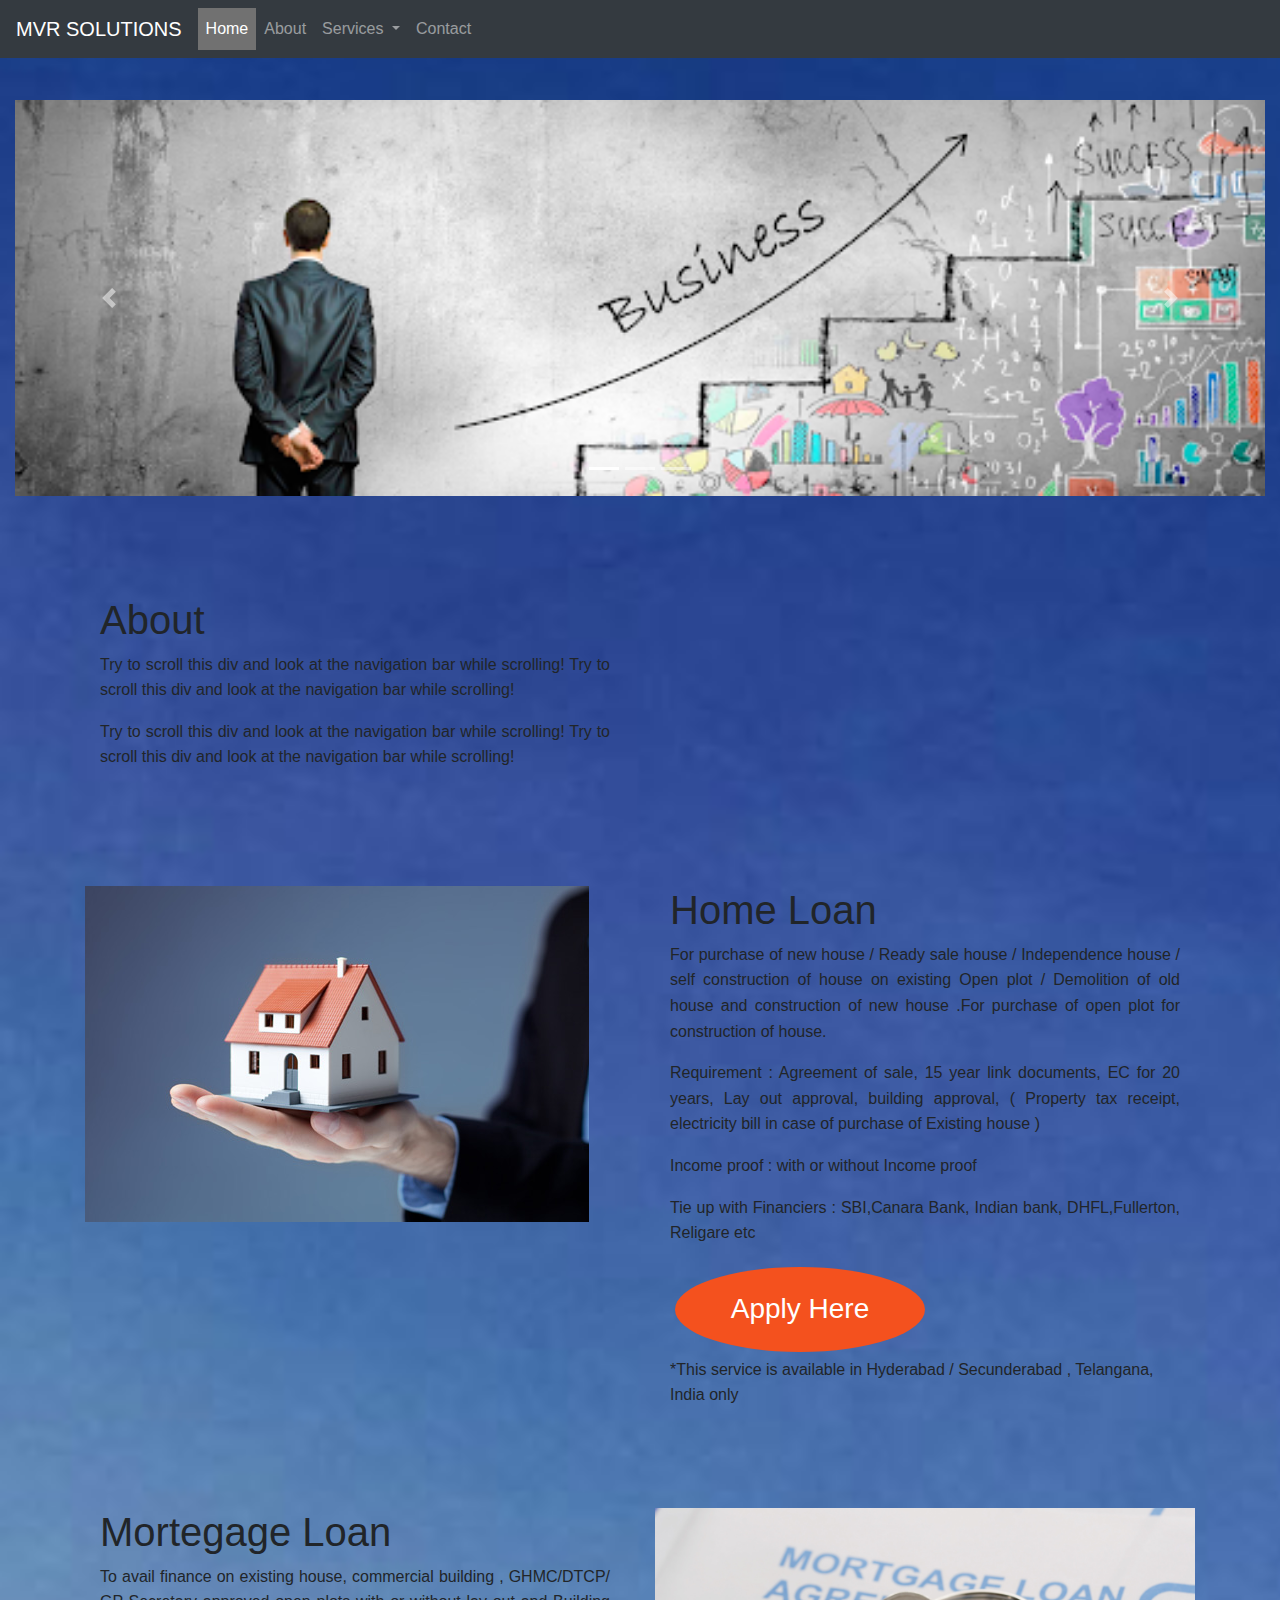
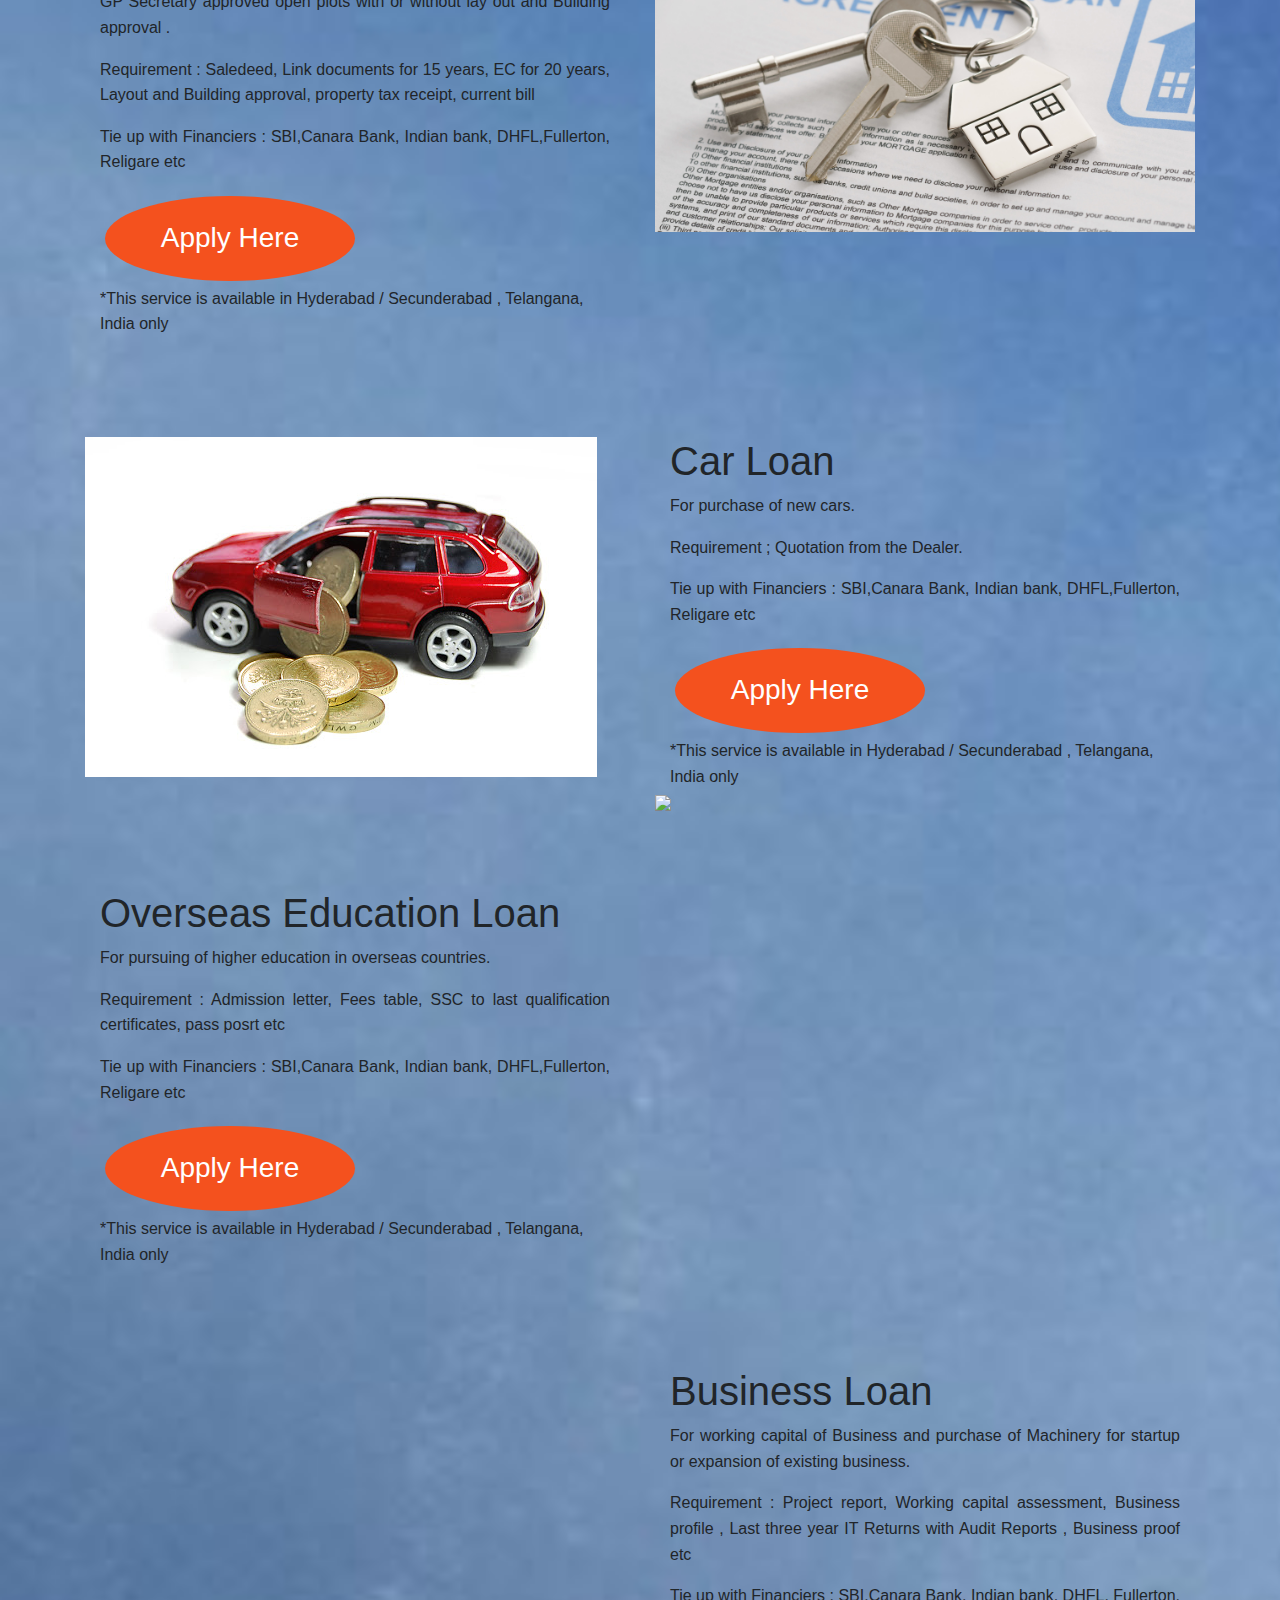
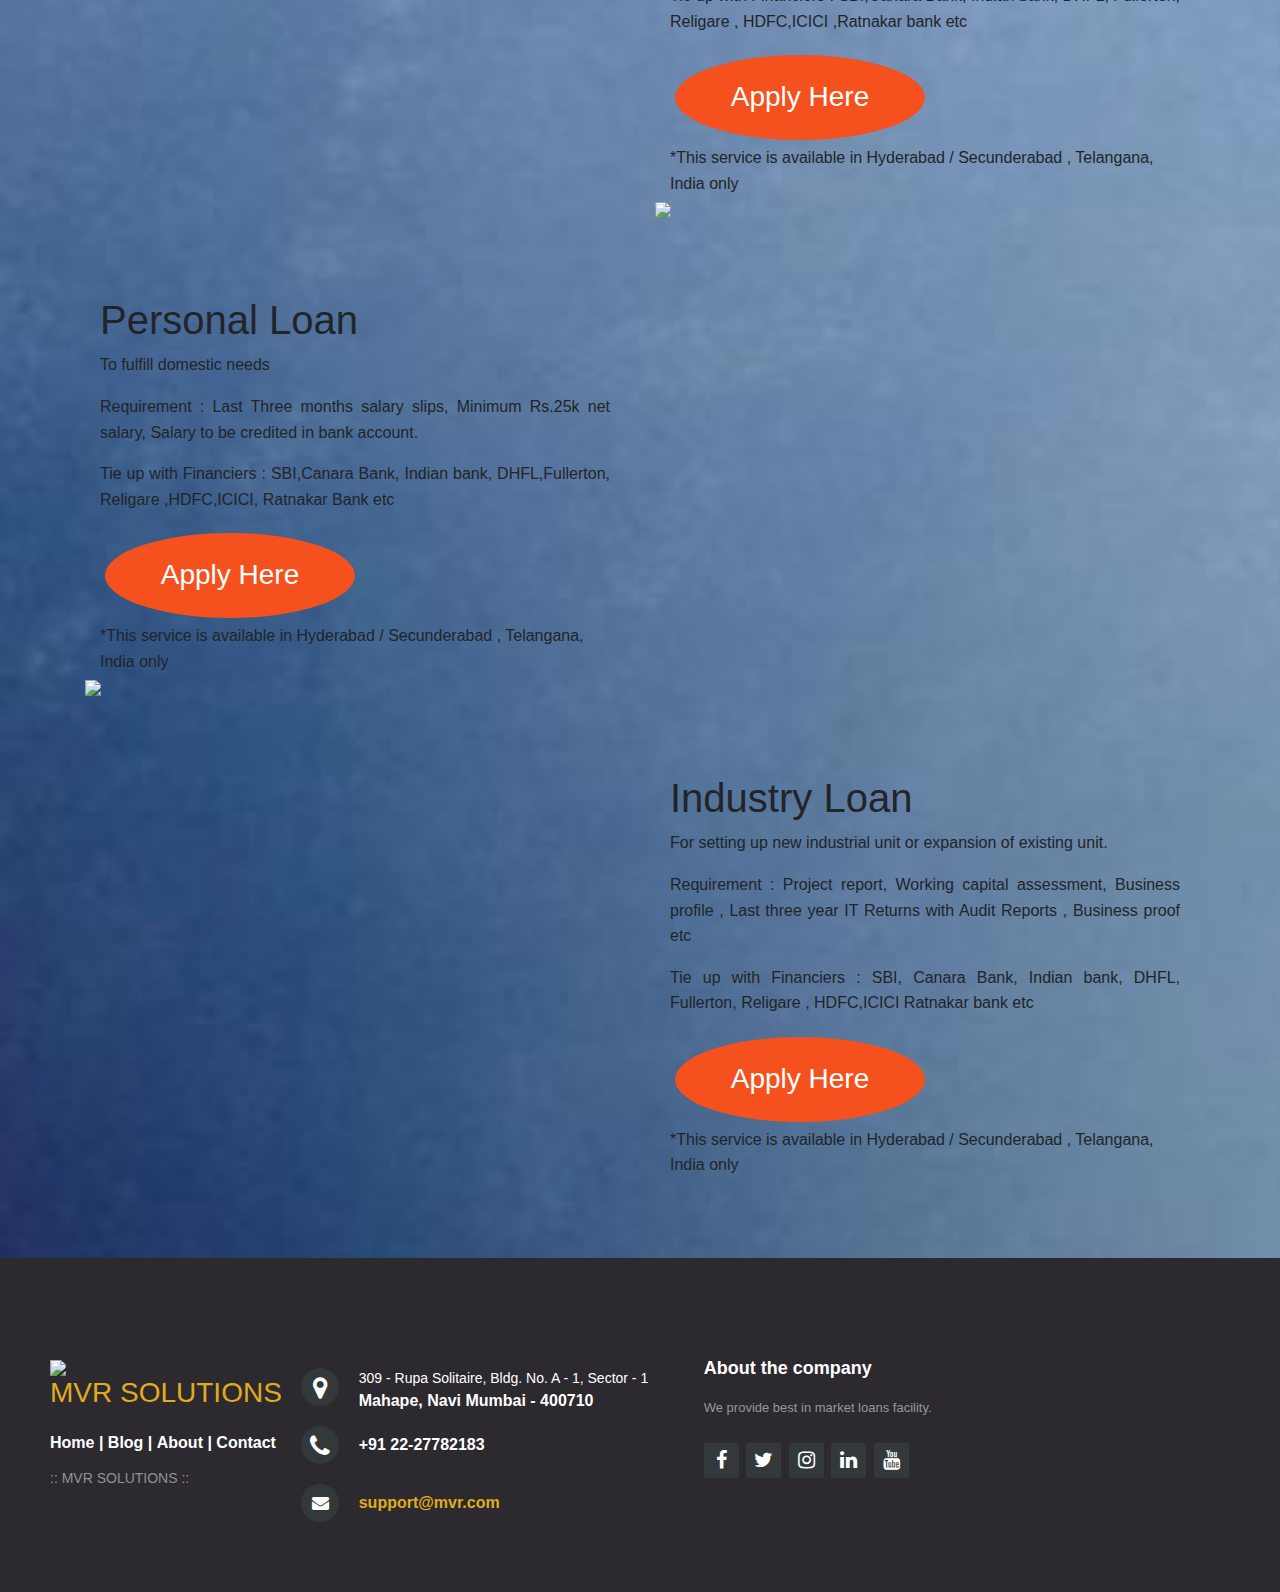
==== commit f9ca26a8: "v3" ====
--- a/index.html
+++ b/index.html
@@ -1,165 +1,320 @@
-<!DOCTYPE html>
+﻿<!DOCTYPE html>
 <html>
 <head>
-  <title>Bootstrap Example</title>
-  <meta charset="utf-8">
-  <meta name="viewport" content="width=device-width, initial-scale=1">
-  <link rel="stylesheet" href="./css/bootstrap.min.css">
-  <link rel="stylesheet" href="./css/slideshow.css">
-   <style>
-    html {
-  scroll-behavior: smooth;
-}
-  body {
-    position: relative; 
-    
-  }
-  #div0 {padding-top:200px;padding-bottom: 70px; padding-bottom: 70px; height:400px; color: rgb(7, 7, 7);}
-  #div1 {padding-top:200px;padding-bottom: 70px; height:500px;color: rgb(7, 7, 7); /*background-color: #1E88E5;*/}
-  #div2 {padding-top:200px;padding-bottom: 40px; height:500px;color: rgb(7, 7, 7); /*background-color: #673ab7;*/}
-  #div31 {padding-top:200px;padding-bottom: 70px; height:500px;color: rgb(7, 7, 7); /*background-color: #00bcd4;*/}
-  #div32 {padding-top:200px;padding-bottom: 70px; height:500px;color: rgb(7, 7, 7); /*background-color: #009688;*/}
-  #div33 {padding-top:200px;padding-bottom: 70px; height:500px;color: rgb(7, 7, 7); /*background-color: #009688;*/}
-  #div34 {padding-top:200px;padding-bottom: 70px; height:500px;color: rgb(7, 7, 7); /*background-color: #009688;*/}
-  #div35 {padding-top:200px;padding-bottom: 70px; height:500px;color: rgb(7, 7, 7); /*background-color: #009688;*/}
-  #div36 {padding-top:200px;padding-bottom: 70px; height:500px;color: rgb(7, 7, 7); /*background-color: #009688;*/}
-  #div37 {padding-top:200px;padding-bottom: 70px; height:500px;color: rgb(7, 7, 7); /*background-color: #009688;*/}
-  </style>
+    <title>::MVR SOLUTIONS::</title>
+    <meta charset="utf-8">
+    <meta name="viewport" content="width=device-width, initial-scale=1">
+    <link rel="stylesheet" href="./css/bootstrap.min.css">
+    <link rel="stylesheet" href="./css/slideshow.css">
+    <link rel="stylesheet" href="./css/footer.css">
+    <link rel="stylesheet" href="./css/button.css" />
+    <link rel="stylesheet" href="http://maxcdn.bootstrapcdn.com/font-awesome/4.2.0/css/font-awesome.min.css">
+    <link href="http://fonts.googleapis.com/css?family=Cookie" rel="stylesheet" type="text/css">
+    <style>
+        html {
+            scroll-behavior: smooth;
+        }
+
+        body {
+            position: relative;
+            padding-top: 100px;
+            background: url(./images/background.jpg);
+            background-size: cover;
+            background-repeat: no-repeat;
+        }
+
+        p {
+            text-align: justify;
+            text-justify: inter-word;
+        }
+        /* #div0 {padding-top:100px;}  */
+        #div1 {
+            padding-top: 100px;
+        }
+
+        #div2 {
+            padding-top: 100px;
+        }
+
+        #div31 {
+            padding-top: 100px;
+        }
+
+        #div32 {
+            padding-top: 100px;
+        }
+
+        #div33 {
+            padding-top: 100px;
+        }
+
+        #div34 {
+            padding-top: 100px;
+        }
+
+        #div35 {
+            padding-top: 100px;
+        }
+
+        #div36 {
+            padding-top: 100px;
+        }
+
+        #div37 {
+            padding-top: 100px;
+        }
+    </style>
 </head>
 <body data-spy="scroll" data-target=".navbar" data-offset="50">
-<div class="col-"></div>
-  <nav class="navbar fixed-top navbar-expand-lg navbar-dark bg-dark container">
-    <a class="navbar-brand" href="#div0">MVR SOLUTIONS</a>
-    <button class="navbar-toggler" type="button" data-toggle="collapse" data-target="#navbarSupportedContent" aria-controls="navbarSupportedContent" aria-expanded="false" aria-label="Toggle navigation">
-      <span class="navbar-toggler-icon"></span>
-    </button>
-  
-    <div class="collapse navbar-collapse" id="navbarSupportedContent">
-      <ul class="navbar-nav mr-auto">
-        <li class="nav-item active">
-          <a class="nav-link" href="#div0">Home <span class="sr-only">(current)</span></a>
-        </li>
-        <li class="nav-item">
-          <a class="nav-link" href="#div1">About</a>
-        </li>
-        <li class="nav-item dropdown">
-          <a class="nav-link dropdown-toggle" href="#" id="navbarDropdown" role="button" data-toggle="dropdown" aria-haspopup="true" aria-expanded="false">
-            Services
-          </a>
-          <div class="dropdown-menu" aria-labelledby="navbarDropdown">
-            <a class="dropdown-item" href="#div31">Home Loan</a>
-            <a class="dropdown-item" href="#div32">Mortegage Loan</a>
-            <a class="dropdown-item" href="#div33">Car Loan</a>
-            <a class="dropdown-item" href="#div34">Overseas Education Loan</a>
-            <a class="dropdown-item" href="#div35">Business Loan</a>
-            <a class="dropdown-item" href="#div36">Personal Loan</a>
-            <a class="dropdown-item" href="#div37">Industry Loan</a>
-          </div>
-        </li>
-        <li class="nav-item">
-          <a class="nav-link" href="#div2">Contact</a>
-        </li>
-        
-      </ul>
-      
+    <nav class="navbar fixed-top navbar-expand-lg navbar-dark bg-dark">
+        <a class="navbar-brand" href="#div0">MVR SOLUTIONS</a>
+        <button class="navbar-toggler" type="button" data-toggle="collapse" data-target="#navbarSupportedContent" aria-controls="navbarSupportedContent" aria-expanded="false" aria-label="Toggle navigation">
+            <span class="navbar-toggler-icon"></span>
+        </button>
+
+        <div class="collapse navbar-collapse" id="navbarSupportedContent">
+            <ul class="navbar-nav mr-auto">
+                <li class="nav-item active">
+                    <a class="nav-link" href="#div0">Home <span class="sr-only">(current)</span></a>
+                </li>
+                <li class="nav-item">
+                    <a class="nav-link" href="#div1">About</a>
+                </li>
+                <li class="nav-item dropdown">
+                    <a class="nav-link dropdown-toggle" href="#" id="navbarDropdown" role="button" data-toggle="dropdown" aria-haspopup="true" aria-expanded="false">
+                        Services
+                    </a>
+                    <div class="dropdown-menu" aria-labelledby="navbarDropdown">
+                        <a class="dropdown-item" href="#div31">Home Loan</a>
+                        <a class="dropdown-item" href="#div32">Mortegage Loan</a>
+                        <a class="dropdown-item" href="#div33">Car Loan</a>
+                        <a class="dropdown-item" href="#div34">Overseas Education Loan</a>
+                        <a class="dropdown-item" href="#div35">Business Loan</a>
+                        <a class="dropdown-item" href="#div36">Personal Loan</a>
+                        <a class="dropdown-item" href="#div37">Industry Loan</a>
+                    </div>
+                </li>
+                <li class="nav-item">
+                    <a class="nav-link" href="#div2">Contact</a>
+                </li>
+
+            </ul>
+
+        </div>
+    </nav>
+    <div class="row">
+        <div class="col-lg-12">
+            <div id="div0" class="container-fluid">
+                <div id="carouselExampleIndicators" class="carousel slide" data-ride="carousel">
+                    <ol class="carousel-indicators">
+                        <li data-target="#carouselExampleIndicators" data-slide-to="0" class="active"></li>
+                        <li data-target="#carouselExampleIndicators" data-slide-to="1"></li>
+                        <li data-target="#carouselExampleIndicators" data-slide-to="2"></li>
+                    </ol>
+                    <div class="carousel-inner">
+                        <div class="carousel-item active">
+                            <img src="./images/5.jpg" class="d-block w-100" alt="...">
+                        </div>
+                        <div class="carousel-item">
+                            <img src="./images/6.jpg" class="d-block w-100" alt="...">
+                        </div>
+                        <div class="carousel-item">
+                            <img src="./images/4.jpg" class="d-block w-100" alt="...">
+                        </div>
+                    </div>
+                    <a class="carousel-control-prev" href="#carouselExampleIndicators" role="button" data-slide="prev">
+                        <span class="carousel-control-prev-icon" aria-hidden="true"></span>
+                        <span class="sr-only">Previous</span>
+                    </a>
+                    <a class="carousel-control-next" href="#carouselExampleIndicators" role="button" data-slide="next">
+                        <span class="carousel-control-next-icon" aria-hidden="true"></span>
+                        <span class="sr-only">Next</span>
+                    </a>
+                </div>
+            </div>
+        </div>
     </div>
-  </nav>
-<div class="container">
-  <div id="div0" class="container-fluid">
-    <div id="carouselExampleIndicators" class="carousel slide" data-ride="carousel">
-      <ol class="carousel-indicators">
-        <li data-target="#carouselExampleIndicators" data-slide-to="0" class="active"></li>
-        <li data-target="#carouselExampleIndicators" data-slide-to="1"></li>
-        <li data-target="#carouselExampleIndicators" data-slide-to="2"></li>
-      </ol>
-      <div class="carousel-inner">
-        <div class="carousel-item active">
-          <img src="./images/5.jpg" class="d-block w-100" alt="...">
-        </div>
-        <div class="carousel-item">
-          <img src="./images/6.jpg" class="d-block w-100" alt="...">
-        </div>
-        <div class="carousel-item">
-          <img src="./images/4.jpg" class="d-block w-100" alt="...">
-        </div>
-      </div>
-      <a class="carousel-control-prev" href="#carouselExampleIndicators" role="button" data-slide="prev">
-        <span class="carousel-control-prev-icon" aria-hidden="true"></span>
-        <span class="sr-only">Previous</span>
-      </a>
-      <a class="carousel-control-next" href="#carouselExampleIndicators" role="button" data-slide="next">
-        <span class="carousel-control-next-icon" aria-hidden="true"></span>
-        <span class="sr-only">Next</span>
-      </a>
-    </div>      
-  </div>
-<div id="div1" class="container-fluid">
-  <h1>About</h1>
-  <p>Try to scroll this div and look at the navigation bar while scrolling! Try to scroll this div and look at the navigation bar while scrolling!</p>
-  <p>Try to scroll this div and look at the navigation bar while scrolling! Try to scroll this div and look at the navigation bar while scrolling!</p>
-</div>
-<div id="div31" class="container-fluid">
-  <h1>Home Loan</h1>
-  <p>For purchase of new house / Ready sale house / Independence house / self construction of house on existing Open plot  / Demolition of old house and construction of new house .For purchase of open plot for construction of house. </p>
-   <p>Requirement : Agreement of sale, 15 year link documents, EC for 20 years, Lay out approval, building approval,  ( Property tax receipt, electricity bill in case of purchase of Existing house )</p>  
-    <p> Income proof : with or without Income proof</p> 
-    <p> Tie up with Financiers : SBI,Canara Bank, Indian bank, DHFL,Fullerton, Religare etc</p> 
-    <p> This service is available in Hyderabad / Secunderabad , Telangana, India only </p>
-</div>
-<div id="div32" class="container-fluid">
-  <h1>Mortegage Loan</h1>
-  <p>To avail finance on existing house, commercial building , GHMC/DTCP/ GP Secretary approved open plots with or without  lay out and Building approval . </p>
-   <p>Requirement :  Saledeed, Link documents for 15 years, EC for 20 years, Layout and Building approval, property tax receipt, current bill </p>
-    <p>Tie up with Financiers : SBI,Canara Bank, Indian bank, DHFL,Fullerton, Religare etc </p>
-     <p>This service is available in Hyderabad / Secunderabad , Telangana, India only </p>
-</div>
-<div id="div33" class="container-fluid">
-  <h1>Car Loan</h1>
-  <p>For purchase of new cars.</p>  
-  <p>Requirement ; Quotation from the Dealer.</p> 
-   <p>Tie up with Financiers : SBI,Canara Bank, Indian bank, DHFL,Fullerton, Religare etc </p>
-<p>This service is available in Hyderabad / Secunderabad , Telangana, India only </p>
-  
-</div>
-<div id="div34" class="container-fluid">
-  <h1>Overseas Education Loan</h1>
-  <p>For pursuing of higher education in overseas countries.  </p>
-  <p>Requirement : Admission letter, Fees table, SSC to last qualification certificates, pass posrt etc </p>
-  <p>Tie up with Financiers : SBI,Canara Bank, Indian bank, DHFL,Fullerton, Religare etc </p>
-  <p>This service is available in Hyderabad / Secunderabad , Telangana, India only </p>
-</div>
-<div id="div35" class="container-fluid">
-  <h1>Business Loan</h1>
- <p>For working capital of Business and purchase of Machinery for startup or expansion of existing business. </p>
-  <p>Requirement : Project report, Working capital assessment,  Business profile , Last three year IT Returns with Audit Reports , Business proof etc </p>
-   <p>Tie up with Financiers : SBI,Canara Bank, Indian bank, DHFL, Fullerton, Religare , HDFC,ICICI ,Ratnakar bank etc </p>
-    <p>This service is available in Hyderabad / Secunderabad , Telangana, India only </p>
-</div>
-<div id="div36" class="container-fluid">
-  <h1>Personal Loan</h1>
-  <p>To fulfill domestic needs </p>
-   <p>Requirement : Last Three months salary slips, Minimum Rs.25k net salary, Salary to be credited in bank account.  </p>
-   <p>Tie up with Financiers : SBI,Canara Bank, Indian bank, DHFL,Fullerton, Religare ,HDFC,ICICI, Ratnakar Bank etc </p>
-   <p>This service is available in Hyderabad / Secunderabad , Telangana, India only </p>
-</div>
-<div id="div37" class="container-fluid">
-  <h1>Industry Loan</h1>
-  <p>For setting up new industrial unit or expansion of existing unit.</p>
-<p>Requirement : Project report, Working capital assessment,  Business profile , Last three year IT Returns with Audit Reports , Business proof etc </p>
-
-<p>Tie up with Financiers : SBI, Canara Bank, Indian bank, DHFL, Fullerton, Religare , HDFC,ICICI Ratnakar bank etc </p>
-
- 
-
-<p>This service is available in Hyderabad / Secunderabad , Telangana, India only </p>
-</div>
-<div id="div2" class="container-fluid">
-  <h1>Contact Us</h1>
-  <p>Try to scroll this div and look at the navigation bar while scrolling! Try to scroll this div and look at the navigation bar while scrolling!</p>
-  <p>Try to scroll this div and look at the navigation bar while scrolling! Try to scroll this div and look at the navigation bar while scrolling!</p>
-</div>
-</div>
-<script src="https://ajax.googleapis.com/ajax/libs/jquery/3.4.1/jquery.min.js"></script>
-<script type="text/javascript" src="./js/bootstrap.min.js"></script>
+    <div class="container">
+
+        <div class="row">
+            <div class="col-lg-6">
+                <div id="div1" class="container-fluid">
+                    <h1>About</h1>
+                    <p>Try to scroll this div and look at the navigation bar while scrolling! Try to scroll this div and look at the navigation bar while scrolling!</p>
+                    <p>Try to scroll this div and look at the navigation bar while scrolling! Try to scroll this div and look at the navigation bar while scrolling!</p>
+                </div>
+            </div>
+            <div class="col-lg-6">
+                
+            </div>
+        </div>
+        <div class="row">
+            <div class="col-lg-6">
+                <img src="./images/homeloan.jpg" style="padding-top:100px; max-width:100%;height:auto;">
+            </div>
+            <div class="col-lg-6">
+                <div id="div31" class="container-fluid">
+                    <h1>Home Loan</h1>
+                    <p>For purchase of new house / Ready sale house / Independence house / self construction of house on existing Open plot  / Demolition of old house and construction of new house .For purchase of open plot for construction of house. </p>
+                    <p>Requirement : Agreement of sale, 15 year link documents, EC for 20 years, Lay out approval, building approval,  ( Property tax receipt, electricity bill in case of purchase of Existing house )</p>
+                    <p> Income proof : with or without Income proof</p>
+                    <p> Tie up with Financiers : SBI,Canara Bank, Indian bank, DHFL,Fullerton, Religare etc</p>
+                    <button class="button" style="vertical-align:middle"><span>Apply Here </span></button>
+                    <footer> *This service is available in Hyderabad / Secunderabad , Telangana, India only </footer>
+                </div>
+            </div>
+        </div>
+        <div class="row">
+            <div class="col-lg-6">
+                <div id="div32" class="container-fluid">
+                    <h1>Mortegage Loan</h1>
+                    <p>To avail finance on existing house, commercial building , GHMC/DTCP/ GP Secretary approved open plots with or without  lay out and Building approval . </p>
+                    <p>Requirement :  Saledeed, Link documents for 15 years, EC for 20 years, Layout and Building approval, property tax receipt, current bill </p>
+                    <p>Tie up with Financiers : SBI,Canara Bank, Indian bank, DHFL,Fullerton, Religare etc </p>
+                    <button class="button" style="vertical-align:middle"><span>Apply Here </span></button>
+                    <footer>*This service is available in Hyderabad / Secunderabad , Telangana, India only </footer>
+                </div>
+            </div>
+            <div class="col-lg-6">
+                <img src="./images/mortgage.jpg" style="padding-top:100px; max-width:100%;height:auto;">
+            </div>
+        </div>
+        <div class="row">
+
+            <div class="col-lg-6">
+                <img src="./images/carloan.jpg" style="padding-top:100px; max-width:100%;height:auto;">
+            </div>
+            <div class="col-lg-6">
+                <div id="div33" class="container-fluid">
+                    <h1>Car Loan</h1>
+                    <p>For purchase of new cars.</p>
+                    <p>Requirement ; Quotation from the Dealer.</p>
+                    <p>Tie up with Financiers : SBI,Canara Bank, Indian bank, DHFL,Fullerton, Religare etc </p>
+                    <button class="button" style="vertical-align:middle"><span>Apply Here </span></button>
+                    <footer>*This service is available in Hyderabad / Secunderabad , Telangana, India only </footer>
+
+                </div>
+            </div>
+        </div>
+        <div class="row">
+            <div class="col-lg-6">
+                <div id="div34" class="container-fluid">
+                    <h1>Overseas Education Loan</h1>
+                    <p>For pursuing of higher education in overseas countries.  </p>
+                    <p>Requirement : Admission letter, Fees table, SSC to last qualification certificates, pass posrt etc </p>
+                    <p>Tie up with Financiers : SBI,Canara Bank, Indian bank, DHFL,Fullerton, Religare etc </p>
+                    <button class="button" style="vertical-align:middle"><span>Apply Here </span></button>
+                    <footer>*This service is available in Hyderabad / Secunderabad , Telangana, India only </footer>
+                </div>
+            </div>
+            <div class="col-lg-6">
+                <img src="img_girl.jpg" style="max-width:100%;height:auto;">
+            </div>
+        </div>
+        <div class="row">
+
+            <div class="col-lg-6">
+
+            </div>
+            <div class="col-lg-6">
+                <div id="div35" class="container-fluid">
+                    <h1>Business Loan</h1>
+                    <p>For working capital of Business and purchase of Machinery for startup or expansion of existing business. </p>
+                    <p>Requirement : Project report, Working capital assessment,  Business profile , Last three year IT Returns with Audit Reports , Business proof etc </p>
+                    <p>Tie up with Financiers : SBI,Canara Bank, Indian bank, DHFL, Fullerton, Religare , HDFC,ICICI ,Ratnakar bank etc </p>
+                    <button class="button" style="vertical-align:middle"><span>Apply Here </span></button>
+                    <footer>*This service is available in Hyderabad / Secunderabad , Telangana, India only </footer>
+                </div>
+            </div>
+        </div>
+        <div class="row">
+            <div class="col-lg-6">
+                <div id="div36" class="container-fluid">
+                    <h1>Personal Loan</h1>
+                    <p>To fulfill domestic needs </p>
+                    <p>Requirement : Last Three months salary slips, Minimum Rs.25k net salary, Salary to be credited in bank account.  </p>
+                    <p>Tie up with Financiers : SBI,Canara Bank, Indian bank, DHFL,Fullerton, Religare ,HDFC,ICICI, Ratnakar Bank etc </p>
+                    <button class="button" style="vertical-align:middle"><span>Apply Here </span></button>
+                    <footer>*This service is available in Hyderabad / Secunderabad , Telangana, India only </footer>
+                </div>
+            </div>
+            <div class="col-lg-6">
+                <img src="img_girl.jpg" style="max-width:100%;height:auto;">
+            </div>
+
+        </div>
+        <div class="row">
+
+            <div class="col-lg-6"> 
+            <img src="img_girl.jpg" style="max-width:100%;height:auto;"> 
+            </div>
+            <div class="col-lg-6">
+                <div id="div37" class="container-fluid">
+                    <h1>Industry Loan</h1>
+                    <p>For setting up new industrial unit or expansion of existing unit.</p>
+                    <p>Requirement : Project report, Working capital assessment,  Business profile , Last three year IT Returns with Audit Reports , Business proof etc </p>
+                    <p>Tie up with Financiers : SBI, Canara Bank, Indian bank, DHFL, Fullerton, Religare , HDFC,ICICI Ratnakar bank etc </p>
+                    <button class="button" style="vertical-align:middle"><span>Apply Here </span></button>
+                    <footer>*This service is available in Hyderabad / Secunderabad , Telangana, India only </footer>
+                </div>
+            </div>
+        </div>
+    </div>
+    <footer class="footer-distributed" id="div2">
+
+        <div class="footer-left">
+            <img src="img/logo.png">
+            <h3><span>MVR SOLUTIONS</span></h3>
+
+            <p class="footer-links">
+                <a href="#div0">Home</a>
+                |
+                <a href="#">Blog</a>
+                |
+                <a href="#div1">About</a>
+                |
+                <a href="#div2">Contact</a>
+            </p>
+
+            <p class="footer-company-name"> :: MVR SOLUTIONS ::</p>
+        </div>
+
+        <div class="footer-center">
+            <div>
+                <i class="fa fa-map-marker"></i>
+                <p>
+                    <span>
+                        309 - Rupa Solitaire,
+                        Bldg. No. A - 1, Sector - 1
+                    </span>
+                    Mahape, Navi Mumbai - 400710
+                </p>
+            </div>
+
+            <div>
+                <i class="fa fa-phone"></i>
+                <p>+91 22-27782183</p>
+            </div>
+            <div>
+                <i class="fa fa-envelope"></i>
+                <p><a href="mailto:supportmvr@gmail.com">support@mvr.com</a></p>
+            </div>
+        </div>
+        <div class="footer-right">
+            <p class="footer-company-about">
+                <span>About the company</span>
+                We provide best in market loans facility.
+            </p>
+            <div class="footer-icons">
+                <a href="#"><i class="fa fa-facebook"></i></a>
+                <a href="#"><i class="fa fa-twitter"></i></a>
+                <a href="#"><i class="fa fa-instagram"></i></a>
+                <a href="#"><i class="fa fa-linkedin"></i></a>
+                <a href="#"><i class="fa fa-youtube"></i></a>
+            </div>
+        </div>
+    </footer>
+    <script src="https://ajax.googleapis.com/ajax/libs/jquery/3.4.1/jquery.min.js"></script>
+    <script type="text/javascript" src="./js/bootstrap.min.js"></script>
 </body>
 </html>
--- a/css/footer.css
+++ b/css/footer.css
@@ -0,0 +1,220 @@
+﻿@import url('http://fonts.googleapis.com/css?family=Open+Sans:400,700');
+
+* {
+    padding: 0;
+    margin: 0;
+}
+
+html {
+    background-color: #eaf0f2;
+}
+
+body {
+    font: 16px/1.6 Arial, sans-serif;
+}
+
+header {
+    text-align: center;
+    padding-top: 100px;
+    margin-bottom: 190px;
+}
+
+    header h1 {
+        font: normal 32px/1.5 'Open Sans', sans-serif;
+        color: #3F71AE;
+        padding-bottom: 16px;
+    }
+
+    header h2 {
+        color: #F05283;
+    }
+
+    header span {
+        color: #3F71EA;
+    }
+
+
+/* The footer is fixed to the bottom of the page 
+
+footer {
+    position: fixed;
+    bottom: 0;
+} */
+
+@media (max-height:800px) {
+    footer {
+        position: static;
+    }
+
+    header {
+        padding-top: 40px;
+    }
+}
+
+
+.footer-distributed {
+    background-color: #2c292f;
+    box-sizing: border-box;
+    width: 100%;
+    text-align: left;
+    font: bold 16px sans-serif;
+    padding: 50px 50px 60px 50px;
+    margin-top: 80px;
+}
+
+    .footer-distributed .footer-left,
+    .footer-distributed .footer-center,
+    .footer-distributed .footer-right {
+        display: inline-block;
+        vertical-align: top;
+    }
+
+    /* Footer left 
+
+    .footer-distributed .footer-left {
+        width: 30%;
+    }
+
+    .footer-distributed h3 {
+        color: #ffffff;
+        font: normal 36px 'Cookie', cursive;
+        margin: 0;
+    }*/
+
+    /* The company logo */
+
+    .footer-distributed .footer-left img {
+        width: 30%;
+    }
+
+    .footer-distributed h3 span {
+        color: #e0ac1c;
+    }
+
+    /* Footer links */
+
+    .footer-distributed .footer-links {
+        color: #ffffff;
+        margin: 20px 0 12px;
+    }
+
+        .footer-distributed .footer-links a {
+            display: inline-block;
+            line-height: 1.8;
+            text-decoration: none;
+            color: inherit;
+        }
+
+    .footer-distributed .footer-company-name {
+        color: #8f9296;
+        font-size: 14px;
+        font-weight: normal;
+        margin: 0;
+    }
+
+    /* Footer Center */
+
+    .footer-distributed .footer-center {
+        width: 35%;
+    }
+
+
+        .footer-distributed .footer-center i {
+            background-color: #33383b;
+            color: #ffffff;
+            font-size: 25px;
+            width: 38px;
+            height: 38px;
+            border-radius: 50%;
+            text-align: center;
+            line-height: 42px;
+            margin: 10px 15px;
+            vertical-align: middle;
+        }
+
+            .footer-distributed .footer-center i.fa-envelope {
+                font-size: 17px;
+                line-height: 38px;
+            }
+
+        .footer-distributed .footer-center p {
+            display: inline-block;
+            color: #ffffff;
+            vertical-align: middle;
+            margin: 0;
+        }
+
+            .footer-distributed .footer-center p span {
+                display: block;
+                font-weight: normal;
+                font-size: 14px;
+                line-height: 2;
+            }
+
+            .footer-distributed .footer-center p a {
+                color: #e0ac1c;
+                text-decoration: none;
+                ;
+            }
+
+
+    /* Footer Right */
+
+    .footer-distributed .footer-right {
+        width: 30%;
+    }
+
+    .footer-distributed .footer-company-about {
+        line-height: 20px;
+        color: #92999f;
+        font-size: 13px;
+        font-weight: normal;
+        margin: 0;
+    }
+
+        .footer-distributed .footer-company-about span {
+            display: block;
+            color: #ffffff;
+            font-size: 18px;
+            font-weight: bold;
+            margin-bottom: 20px;
+        }
+
+    .footer-distributed .footer-icons {
+        margin-top: 25px;
+    }
+
+        .footer-distributed .footer-icons a {
+            display: inline-block;
+            width: 35px;
+            height: 35px;
+            cursor: pointer;
+            background-color: #33383b;
+            border-radius: 2px;
+            font-size: 20px;
+            color: #ffffff;
+            text-align: center;
+            line-height: 35px;
+            margin-right: 3px;
+            margin-bottom: 5px;
+        }
+
+/* Here is the code for Responsive Footer */
+/* You can remove below code if you don't want Footer to be responsive */
+
+
+@media (max-width: 880px) {
+
+    .footer-distributed .footer-left,
+    .footer-distributed .footer-center,
+    .footer-distributed .footer-right {
+        display: block;
+        width: 100%;
+        margin-bottom: 40px;
+        text-align: center;
+    }
+
+        .footer-distributed .footer-center i {
+            margin-left: 0;
+        }
+}
--- a/css/button.css
+++ b/css/button.css
@@ -0,0 +1,39 @@
+﻿.button {
+    display: inline-block;
+    border-radius: 70%;
+    background-color: #f4511e;
+    border: none;
+    color: #FFFFFF;
+    text-align: center;
+    font-size: 28px;
+    padding: 20px;
+    width: 250px;
+    transition: all 0.5s;
+    cursor: pointer;
+    margin: 5px;
+}
+
+    .button span {
+        cursor: pointer;
+        display: inline-block;
+        position: relative;
+        transition: 0.5s;
+    }
+
+        .button span:after {
+            content: '\00bb';
+            position: absolute;
+            opacity: 0;
+            top: 0;
+            right: -20px;
+            transition: 0.5s;
+        }
+
+    .button:hover span {
+        padding-right: 25px;
+    }
+
+        .button:hover span:after {
+            opacity: 1;
+            right: 0;
+        }
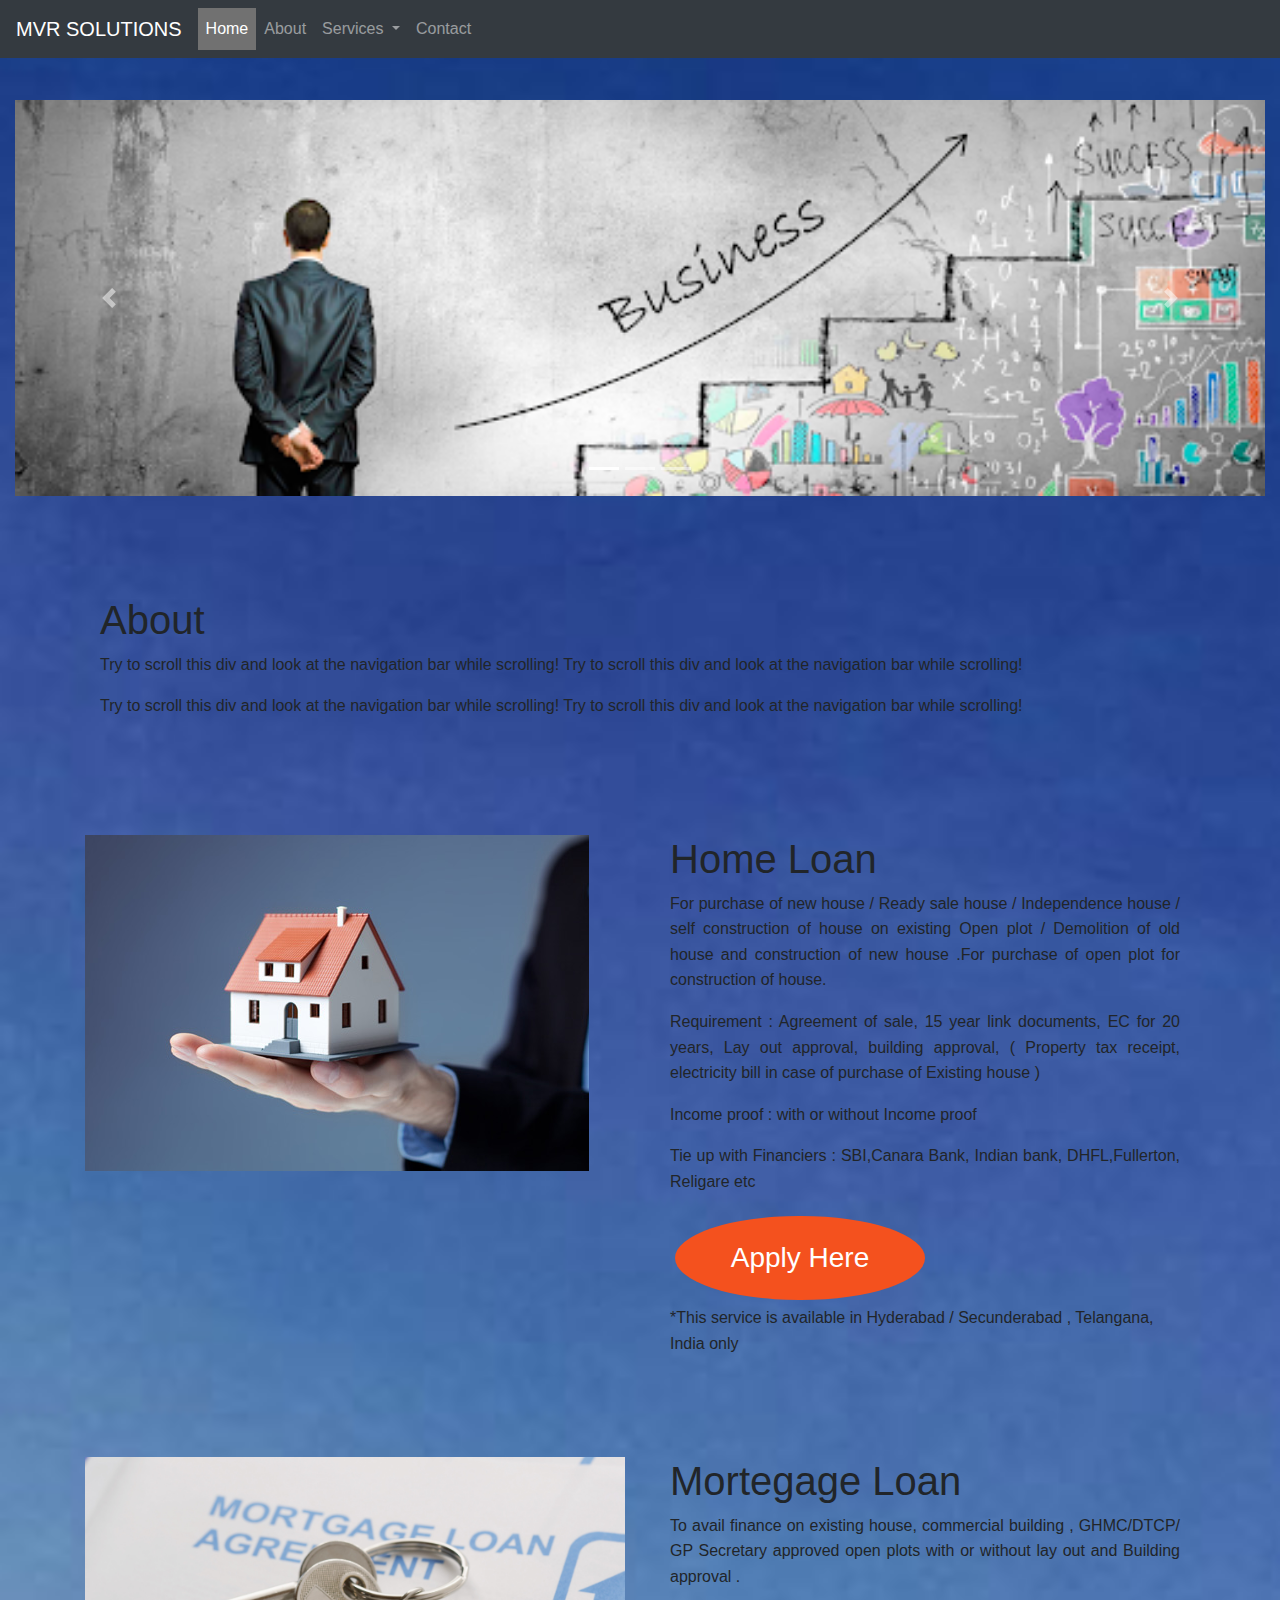
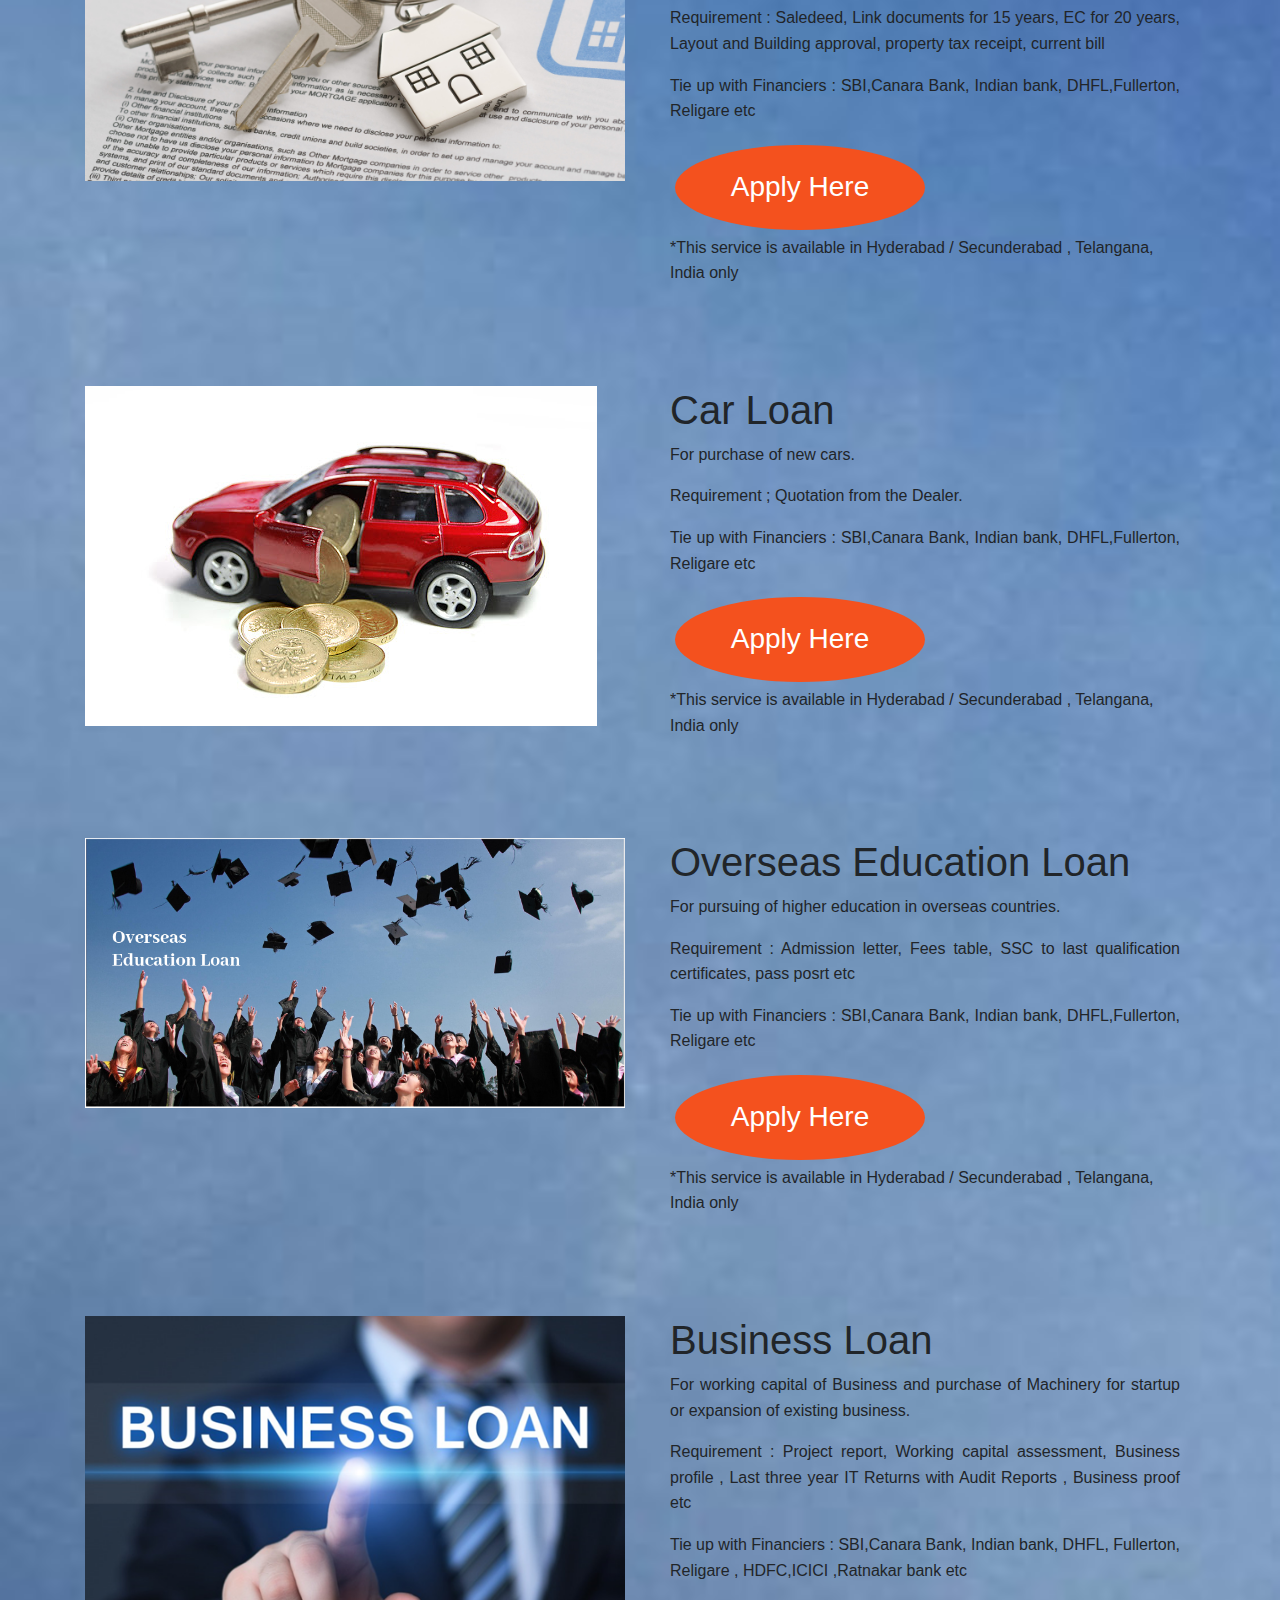
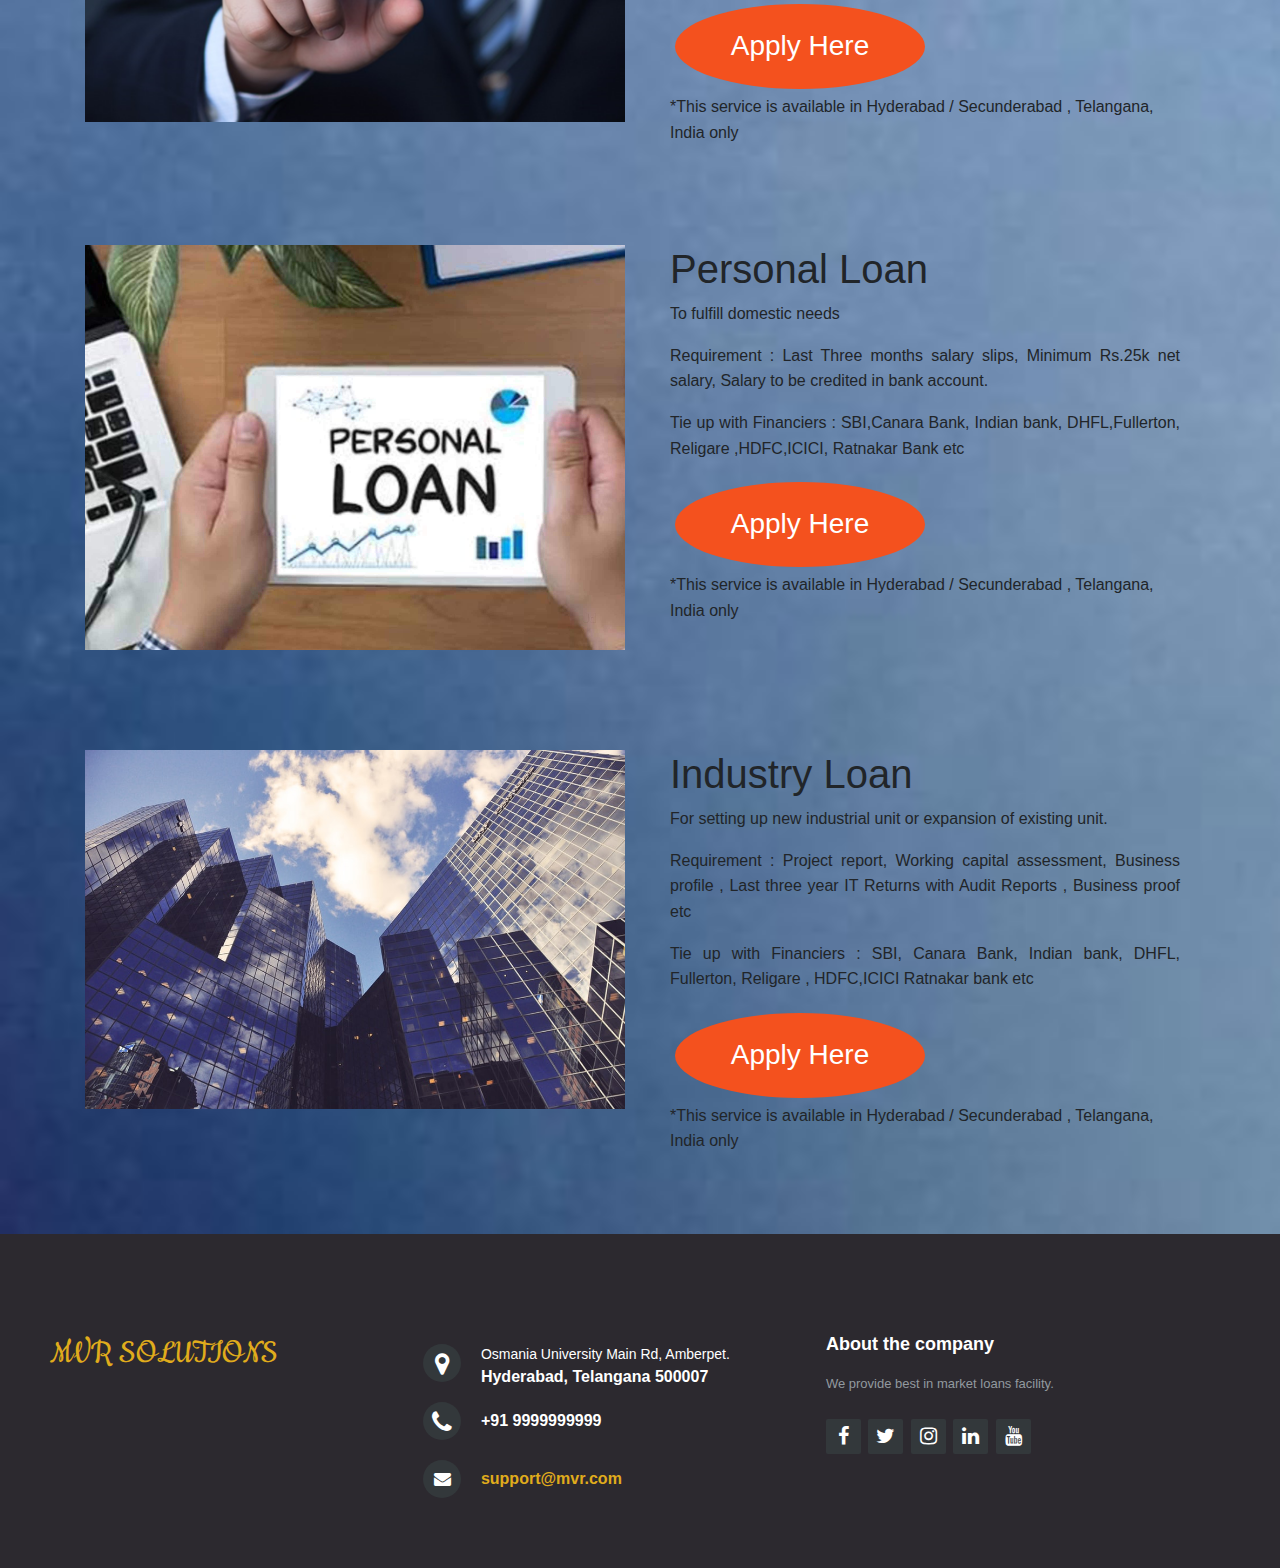
==== commit 8a83fa94: "v4" ====
--- a/index.html
+++ b/index.html
@@ -137,16 +137,14 @@
     <div class="container">
 
         <div class="row">
-            <div class="col-lg-6">
+            <div class="col-lg-12">
                 <div id="div1" class="container-fluid">
                     <h1>About</h1>
                     <p>Try to scroll this div and look at the navigation bar while scrolling! Try to scroll this div and look at the navigation bar while scrolling!</p>
                     <p>Try to scroll this div and look at the navigation bar while scrolling! Try to scroll this div and look at the navigation bar while scrolling!</p>
                 </div>
             </div>
-            <div class="col-lg-6">
-                
-            </div>
+            
         </div>
         <div class="row">
             <div class="col-lg-6">
@@ -159,28 +157,28 @@
                     <p>Requirement : Agreement of sale, 15 year link documents, EC for 20 years, Lay out approval, building approval,  ( Property tax receipt, electricity bill in case of purchase of Existing house )</p>
                     <p> Income proof : with or without Income proof</p>
                     <p> Tie up with Financiers : SBI,Canara Bank, Indian bank, DHFL,Fullerton, Religare etc</p>
-                    <button class="button" style="vertical-align:middle"><span>Apply Here </span></button>
+                    <a class="button" style="vertical-align:middle" href="https://forms.gle/TDbc19zgoyFTRSqb8"><span>Apply Here </span></a>
                     <footer> *This service is available in Hyderabad / Secunderabad , Telangana, India only </footer>
                 </div>
             </div>
         </div>
         <div class="row">
+            <div class="col-lg-6">
+                <img src="./images/mortgage.jpg" style="padding-top:100px; max-width:100%;height:auto;">
+            </div>
             <div class="col-lg-6">
                 <div id="div32" class="container-fluid">
                     <h1>Mortegage Loan</h1>
                     <p>To avail finance on existing house, commercial building , GHMC/DTCP/ GP Secretary approved open plots with or without  lay out and Building approval . </p>
                     <p>Requirement :  Saledeed, Link documents for 15 years, EC for 20 years, Layout and Building approval, property tax receipt, current bill </p>
                     <p>Tie up with Financiers : SBI,Canara Bank, Indian bank, DHFL,Fullerton, Religare etc </p>
-                    <button class="button" style="vertical-align:middle"><span>Apply Here </span></button>
-                    <footer>*This service is available in Hyderabad / Secunderabad , Telangana, India only </footer>
-                </div>
-            </div>
-            <div class="col-lg-6">
-                <img src="./images/mortgage.jpg" style="padding-top:100px; max-width:100%;height:auto;">
-            </div>
-        </div>
-        <div class="row">
-
+                    <a class="button" style="vertical-align:middle" href="https://forms.gle/TDbc19zgoyFTRSqb8"><span>Apply Here </span></a>
+                    <footer>*This service is available in Hyderabad / Secunderabad , Telangana, India only </footer>
+                </div>
+            </div>
+
+        </div>
+        <div class="row">
             <div class="col-lg-6">
                 <img src="./images/carloan.jpg" style="padding-top:100px; max-width:100%;height:auto;">
             </div>
@@ -190,31 +188,33 @@
                     <p>For purchase of new cars.</p>
                     <p>Requirement ; Quotation from the Dealer.</p>
                     <p>Tie up with Financiers : SBI,Canara Bank, Indian bank, DHFL,Fullerton, Religare etc </p>
-                    <button class="button" style="vertical-align:middle"><span>Apply Here </span></button>
-                    <footer>*This service is available in Hyderabad / Secunderabad , Telangana, India only </footer>
-
-                </div>
-            </div>
-        </div>
-        <div class="row">
+                    <a class="button" style="vertical-align:middle" href="https://forms.gle/TDbc19zgoyFTRSqb8"><span>Apply Here </span></a>
+                    <footer>*This service is available in Hyderabad / Secunderabad , Telangana, India only </footer>
+
+                </div>
+            </div>
+
+        </div>
+        <div class="row">
+            <div class="col-lg-6">
+                <img src="./images/Overseas-Education-Loan.jpg" style="padding-top:100px; max-width:100%;height:auto;">
+            </div>
             <div class="col-lg-6">
                 <div id="div34" class="container-fluid">
                     <h1>Overseas Education Loan</h1>
                     <p>For pursuing of higher education in overseas countries.  </p>
                     <p>Requirement : Admission letter, Fees table, SSC to last qualification certificates, pass posrt etc </p>
                     <p>Tie up with Financiers : SBI,Canara Bank, Indian bank, DHFL,Fullerton, Religare etc </p>
-                    <button class="button" style="vertical-align:middle"><span>Apply Here </span></button>
-                    <footer>*This service is available in Hyderabad / Secunderabad , Telangana, India only </footer>
-                </div>
-            </div>
-            <div class="col-lg-6">
-                <img src="img_girl.jpg" style="max-width:100%;height:auto;">
-            </div>
-        </div>
-        <div class="row">
-
-            <div class="col-lg-6">
-
+                    <a class="button" style="vertical-align:middle" href="https://forms.gle/TDbc19zgoyFTRSqb8"><span>Apply Here </span></a>
+                    <footer>*This service is available in Hyderabad / Secunderabad , Telangana, India only </footer>
+                </div>
+            </div>
+
+        </div>
+        <div class="row">
+
+            <div class="col-lg-6">
+                <img src="./images/business-loan.jpg" style="padding-top:100px; max-width:100%;height:auto;">
             </div>
             <div class="col-lg-6">
                 <div id="div35" class="container-fluid">
@@ -222,31 +222,32 @@
                     <p>For working capital of Business and purchase of Machinery for startup or expansion of existing business. </p>
                     <p>Requirement : Project report, Working capital assessment,  Business profile , Last three year IT Returns with Audit Reports , Business proof etc </p>
                     <p>Tie up with Financiers : SBI,Canara Bank, Indian bank, DHFL, Fullerton, Religare , HDFC,ICICI ,Ratnakar bank etc </p>
-                    <button class="button" style="vertical-align:middle"><span>Apply Here </span></button>
-                    <footer>*This service is available in Hyderabad / Secunderabad , Telangana, India only </footer>
-                </div>
-            </div>
-        </div>
-        <div class="row">
+                    <a class="button" style="vertical-align:middle" href="https://forms.gle/TDbc19zgoyFTRSqb8"><span>Apply Here </span></a>
+                    <footer>*This service is available in Hyderabad / Secunderabad , Telangana, India only </footer>
+                </div>
+            </div>
+        </div>
+        <div class="row">
+            <div class="col-lg-6">
+                <img src="./images/personal-loans.jpg" style="padding-top:100px; max-width:100%;height:auto;">
+            </div>
             <div class="col-lg-6">
                 <div id="div36" class="container-fluid">
                     <h1>Personal Loan</h1>
                     <p>To fulfill domestic needs </p>
                     <p>Requirement : Last Three months salary slips, Minimum Rs.25k net salary, Salary to be credited in bank account.  </p>
                     <p>Tie up with Financiers : SBI,Canara Bank, Indian bank, DHFL,Fullerton, Religare ,HDFC,ICICI, Ratnakar Bank etc </p>
-                    <button class="button" style="vertical-align:middle"><span>Apply Here </span></button>
-                    <footer>*This service is available in Hyderabad / Secunderabad , Telangana, India only </footer>
-                </div>
-            </div>
-            <div class="col-lg-6">
-                <img src="img_girl.jpg" style="max-width:100%;height:auto;">
-            </div>
+                    <a class="button" style="vertical-align:middle" href="https://forms.gle/TDbc19zgoyFTRSqb8"><span>Apply Here </span></a>
+                    <footer>*This service is available in Hyderabad / Secunderabad , Telangana, India only </footer>
+                </div>
+            </div>
+
 
         </div>
         <div class="row">
 
             <div class="col-lg-6"> 
-            <img src="img_girl.jpg" style="max-width:100%;height:auto;"> 
+            <img src="./images/industry.jpg" style="padding-top:100px; max-width:100%;height:auto;"> 
             </div>
             <div class="col-lg-6">
                 <div id="div37" class="container-fluid">
@@ -254,7 +255,7 @@
                     <p>For setting up new industrial unit or expansion of existing unit.</p>
                     <p>Requirement : Project report, Working capital assessment,  Business profile , Last three year IT Returns with Audit Reports , Business proof etc </p>
                     <p>Tie up with Financiers : SBI, Canara Bank, Indian bank, DHFL, Fullerton, Religare , HDFC,ICICI Ratnakar bank etc </p>
-                    <button class="button" style="vertical-align:middle"><span>Apply Here </span></button>
+                    <a class="button" style="vertical-align:middle" href="https://forms.gle/TDbc19zgoyFTRSqb8"><span>Apply Here </span></a>
                     <footer>*This service is available in Hyderabad / Secunderabad , Telangana, India only </footer>
                 </div>
             </div>
@@ -263,20 +264,7 @@
     <footer class="footer-distributed" id="div2">
 
         <div class="footer-left">
-            <img src="img/logo.png">
             <h3><span>MVR SOLUTIONS</span></h3>
-
-            <p class="footer-links">
-                <a href="#div0">Home</a>
-                |
-                <a href="#">Blog</a>
-                |
-                <a href="#div1">About</a>
-                |
-                <a href="#div2">Contact</a>
-            </p>
-
-            <p class="footer-company-name"> :: MVR SOLUTIONS ::</p>
         </div>
 
         <div class="footer-center">
@@ -284,20 +272,19 @@
                 <i class="fa fa-map-marker"></i>
                 <p>
                     <span>
-                        309 - Rupa Solitaire,
-                        Bldg. No. A - 1, Sector - 1
+                        Osmania University Main Rd, Amberpet.
                     </span>
-                    Mahape, Navi Mumbai - 400710
+                    Hyderabad, Telangana 500007
                 </p>
             </div>
 
             <div>
                 <i class="fa fa-phone"></i>
-                <p>+91 22-27782183</p>
+                <p>+91 9999999999</p>
             </div>
             <div>
                 <i class="fa fa-envelope"></i>
-                <p><a href="mailto:supportmvr@gmail.com">support@mvr.com</a></p>
+                <p><a href="mailto:solutionsmvr@gmail.com">support@mvr.com</a></p>
             </div>
         </div>
         <div class="footer-right">
@@ -306,11 +293,11 @@
                 We provide best in market loans facility.
             </p>
             <div class="footer-icons">
-                <a href="#"><i class="fa fa-facebook"></i></a>
-                <a href="#"><i class="fa fa-twitter"></i></a>
-                <a href="#"><i class="fa fa-instagram"></i></a>
-                <a href="#"><i class="fa fa-linkedin"></i></a>
-                <a href="#"><i class="fa fa-youtube"></i></a>
+                <a href="https://www.facebook.com/"><i class="fa fa-facebook"></i></a>
+                <a href="https://twitter.com/explore"><i class="fa fa-twitter"></i></a>
+                <a href="https://www.instagram.com/"><i class="fa fa-instagram"></i></a>
+                <a href="https://www.linkedin.com/"><i class="fa fa-linkedin"></i></a>
+                <a href="https://www.youtube.com/"><i class="fa fa-youtube"></i></a>
             </div>
         </div>
     </footer>
--- a/css/footer.css
+++ b/css/footer.css
@@ -69,7 +69,7 @@
         vertical-align: top;
     }
 
-    /* Footer left 
+    /* Footer left */
 
     .footer-distributed .footer-left {
         width: 30%;
@@ -79,7 +79,7 @@
         color: #ffffff;
         font: normal 36px 'Cookie', cursive;
         margin: 0;
-    }*/
+    }
 
     /* The company logo */
 
